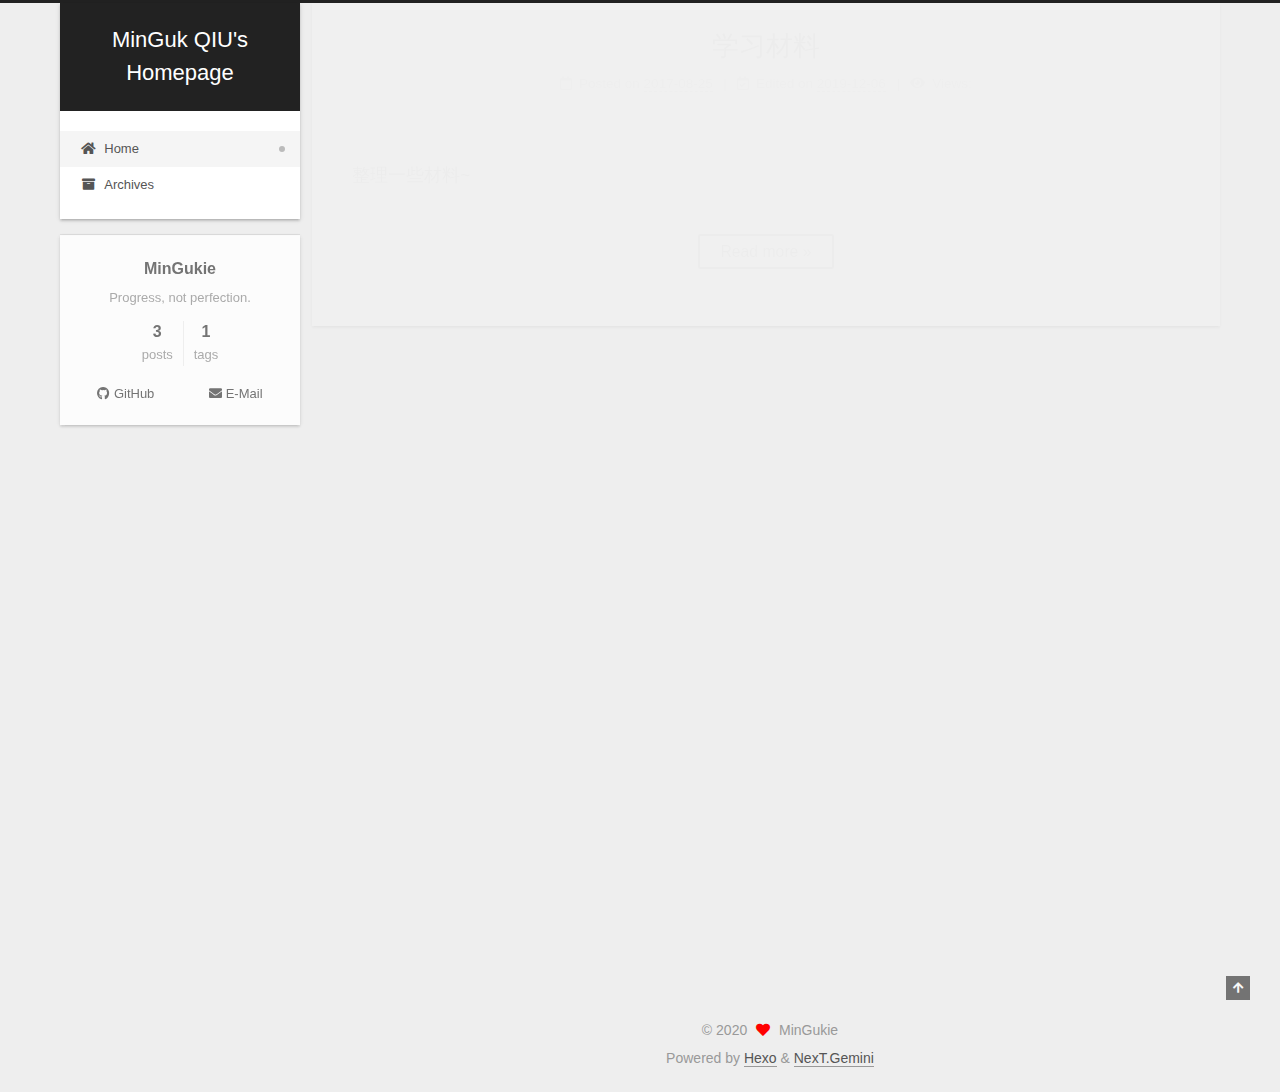
==== index.html @ 679748cb "Site updated: 2020-06-20 20:56:06" ====
<!DOCTYPE html>
<html lang="en">
<head>
  <meta charset="UTF-8">
<meta name="viewport" content="width=device-width, initial-scale=1, maximum-scale=2">
<meta name="theme-color" content="#222">
<meta name="generator" content="Hexo 3.9.0">
  <link rel="apple-touch-icon" sizes="180x180" href="/images/apple-touch-icon-next.png">
  <link rel="icon" type="image/png" sizes="32x32" href="/images/favicon-32x32-next.png">
  <link rel="icon" type="image/png" sizes="16x16" href="/images/favicon-16x16-next.png">
  <link rel="mask-icon" href="/images/logo.svg" color="#222">

<link rel="stylesheet" href="/css/main.css">


<link rel="stylesheet" href="/lib/font-awesome/css/all.min.css">

<script id="hexo-configurations">
    var NexT = window.NexT || {};
    var CONFIG = {"hostname":"yoursite.com","root":"/","scheme":"Gemini","version":"7.8.0","exturl":false,"sidebar":{"position":"left","display":"post","padding":18,"offset":12,"onmobile":false},"copycode":{"enable":false,"show_result":false,"style":null},"back2top":{"enable":true,"sidebar":false,"scrollpercent":false},"bookmark":{"enable":false,"color":"#222","save":"auto"},"fancybox":false,"mediumzoom":false,"lazyload":false,"pangu":false,"comments":{"style":"tabs","active":null,"storage":true,"lazyload":false,"nav":null},"algolia":{"hits":{"per_page":10},"labels":{"input_placeholder":"Search for Posts","hits_empty":"We didn't find any results for the search: ${query}","hits_stats":"${hits} results found in ${time} ms"}},"localsearch":{"enable":false,"trigger":"auto","top_n_per_article":1,"unescape":false,"preload":false},"motion":{"enable":true,"async":false,"transition":{"post_block":"fadeIn","post_header":"slideDownIn","post_body":"slideDownIn","coll_header":"slideLeftIn","sidebar":"slideUpIn"}}};
  </script>

  <meta name="description" content="Progress, not perfection.">
<meta property="og:type" content="website">
<meta property="og:title" content="MinGuk QIU&#39;s Homepage">
<meta property="og:url" content="http://yoursite.com/index.html">
<meta property="og:site_name" content="MinGuk QIU&#39;s Homepage">
<meta property="og:description" content="Progress, not perfection.">
<meta property="og:locale" content="en">
<meta name="twitter:card" content="summary">
<meta name="twitter:title" content="MinGuk QIU&#39;s Homepage">
<meta name="twitter:description" content="Progress, not perfection.">

<link rel="canonical" href="http://yoursite.com/">


<script id="page-configurations">
  // https://hexo.io/docs/variables.html
  CONFIG.page = {
    sidebar: "",
    isHome : true,
    isPost : false,
    lang   : 'en'
  };
</script>

  <title>MinGuk QIU's Homepage</title>
  






  <noscript>
  <style>
  .use-motion .brand,
  .use-motion .menu-item,
  .sidebar-inner,
  .use-motion .post-block,
  .use-motion .pagination,
  .use-motion .comments,
  .use-motion .post-header,
  .use-motion .post-body,
  .use-motion .collection-header { opacity: initial; }

  .use-motion .site-title,
  .use-motion .site-subtitle {
    opacity: initial;
    top: initial;
  }

  .use-motion .logo-line-before i { left: initial; }
  .use-motion .logo-line-after i { right: initial; }
  </style>
</noscript>

</head>

<body itemscope itemtype="http://schema.org/WebPage">
  <div class="container use-motion">
    <div class="headband"></div>

    <header class="header" itemscope itemtype="http://schema.org/WPHeader">
      <div class="header-inner"><div class="site-brand-container">
  <div class="site-nav-toggle">
    <div class="toggle" aria-label="Toggle navigation bar">
      <span class="toggle-line toggle-line-first"></span>
      <span class="toggle-line toggle-line-middle"></span>
      <span class="toggle-line toggle-line-last"></span>
    </div>
  </div>

  <div class="site-meta">

    <a href="/" class="brand" rel="start">
      <span class="logo-line-before"><i></i></span>
      <h1 class="site-title">MinGuk QIU's Homepage</h1>
      <span class="logo-line-after"><i></i></span>
    </a>
  </div>

  <div class="site-nav-right">
    <div class="toggle popup-trigger">
    </div>
  </div>
</div>




<nav class="site-nav">
  <ul id="menu" class="main-menu menu">
        <li class="menu-item menu-item-home">

    <a href="/" rel="section"><i class="fa fa-home fa-fw"></i>Home</a>

  </li>
        <li class="menu-item menu-item-archives">

    <a href="/archives/" rel="section"><i class="fa fa-archive fa-fw"></i>Archives</a>

  </li>
  </ul>
</nav>




</div>
    </header>

    
  <div class="back-to-top">
    <i class="fa fa-arrow-up"></i>
    <span>0%</span>
  </div>


    <main class="main">
      <div class="main-inner">
        <div class="content-wrap">
          

          <div class="content index posts-expand">
            
      
  
  
  <article itemscope itemtype="http://schema.org/Article" class="post-block" lang="en">
    <link itemprop="mainEntityOfPage" href="http://yoursite.com/2017/08/25/MaterialForLearning/">

    <span hidden itemprop="author" itemscope itemtype="http://schema.org/Person">
      <meta itemprop="image" content="/images/avatar.gif">
      <meta itemprop="name" content="MinGukie">
      <meta itemprop="description" content="Progress, not perfection.">
    </span>

    <span hidden itemprop="publisher" itemscope itemtype="http://schema.org/Organization">
      <meta itemprop="name" content="MinGuk QIU's Homepage">
    </span>
      <header class="post-header">
        <h2 class="post-title" itemprop="name headline">
          
            <a href="/2017/08/25/MaterialForLearning/" class="post-title-link" itemprop="url">学习材料</a>
        </h2>

        <div class="post-meta">
            <span class="post-meta-item">
              <span class="post-meta-item-icon">
                <i class="far fa-calendar"></i>
              </span>
              <span class="post-meta-item-text">Posted on</span>

              <time title="Created: 2017-08-25 23:46:30" itemprop="dateCreated datePublished" datetime="2017-08-25T23:46:30+08:00">2017-08-25</time>
            </span>
              <span class="post-meta-item">
                <span class="post-meta-item-icon">
                  <i class="far fa-calendar-check"></i>
                </span>
                <span class="post-meta-item-text">Edited on</span>
                <time title="Modified: 2019-12-06 14:16:45" itemprop="dateModified" datetime="2019-12-06T14:16:45+08:00">2019-12-06</time>
              </span>

          
            <span id="/2017/08/25/MaterialForLearning/" class="post-meta-item leancloud_visitors" data-flag-title="学习材料" title="Views">
              <span class="post-meta-item-icon">
                <i class="fa fa-eye"></i>
              </span>
              <span class="post-meta-item-text">Views: </span>
              <span class="leancloud-visitors-count"></span>
            </span>

        </div>
      </header>

    
    
    
    <div class="post-body" itemprop="articleBody">

      
          <p>整理一些材料~</p>
          <!--noindex-->
            <div class="post-button">
              <a class="btn" href="/2017/08/25/MaterialForLearning/#more" rel="contents">
                Read more &raquo;
              </a>
            </div>
          <!--/noindex-->
        
      
    </div>

    
    
    
      <footer class="post-footer">
        <div class="post-eof"></div>
      </footer>
  </article>
  
  
  

      
  
  
  <article itemscope itemtype="http://schema.org/Article" class="post-block" lang="en">
    <link itemprop="mainEntityOfPage" href="http://yoursite.com/2017/08/25/hexo常用命令/">

    <span hidden itemprop="author" itemscope itemtype="http://schema.org/Person">
      <meta itemprop="image" content="/images/avatar.gif">
      <meta itemprop="name" content="MinGukie">
      <meta itemprop="description" content="Progress, not perfection.">
    </span>

    <span hidden itemprop="publisher" itemscope itemtype="http://schema.org/Organization">
      <meta itemprop="name" content="MinGuk QIU's Homepage">
    </span>
      <header class="post-header">
        <h2 class="post-title" itemprop="name headline">
          
            <a href="/2017/08/25/hexo常用命令/" class="post-title-link" itemprop="url">hexo常用命令</a>
        </h2>

        <div class="post-meta">
            <span class="post-meta-item">
              <span class="post-meta-item-icon">
                <i class="far fa-calendar"></i>
              </span>
              <span class="post-meta-item-text">Posted on</span>
              

              <time title="Created: 2017-08-25 02:04:41 / Modified: 02:09:17" itemprop="dateCreated datePublished" datetime="2017-08-25T02:04:41+08:00">2017-08-25</time>
            </span>

          
            <span id="/2017/08/25/hexo常用命令/" class="post-meta-item leancloud_visitors" data-flag-title="hexo常用命令" title="Views">
              <span class="post-meta-item-icon">
                <i class="fa fa-eye"></i>
              </span>
              <span class="post-meta-item-text">Views: </span>
              <span class="leancloud-visitors-count"></span>
            </span>

        </div>
      </header>

    
    
    
    <div class="post-body" itemprop="articleBody">

      
          <p>介绍一些常用的hexo命令。</p>
          <!--noindex-->
            <div class="post-button">
              <a class="btn" href="/2017/08/25/hexo常用命令/#more" rel="contents">
                Read more &raquo;
              </a>
            </div>
          <!--/noindex-->
        
      
    </div>

    
    
    
      <footer class="post-footer">
        <div class="post-eof"></div>
      </footer>
  </article>
  
  
  

      
  
  
  <article itemscope itemtype="http://schema.org/Article" class="post-block" lang="en">
    <link itemprop="mainEntityOfPage" href="http://yoursite.com/2017/04/01/pdfcrop/">

    <span hidden itemprop="author" itemscope itemtype="http://schema.org/Person">
      <meta itemprop="image" content="/images/avatar.gif">
      <meta itemprop="name" content="MinGukie">
      <meta itemprop="description" content="Progress, not perfection.">
    </span>

    <span hidden itemprop="publisher" itemscope itemtype="http://schema.org/Organization">
      <meta itemprop="name" content="MinGuk QIU's Homepage">
    </span>
      <header class="post-header">
        <h2 class="post-title" itemprop="name headline">
          
            <a href="/2017/04/01/pdfcrop/" class="post-title-link" itemprop="url">利用latex给pdf文件裁剪白边</a>
        </h2>

        <div class="post-meta">
            <span class="post-meta-item">
              <span class="post-meta-item-icon">
                <i class="far fa-calendar"></i>
              </span>
              <span class="post-meta-item-text">Posted on</span>
              

              <time title="Created: 2017-04-01 23:29:15 / Modified: 23:35:35" itemprop="dateCreated datePublished" datetime="2017-04-01T23:29:15+08:00">2017-04-01</time>
            </span>

          
            <span id="/2017/04/01/pdfcrop/" class="post-meta-item leancloud_visitors" data-flag-title="利用latex给pdf文件裁剪白边" title="Views">
              <span class="post-meta-item-icon">
                <i class="fa fa-eye"></i>
              </span>
              <span class="post-meta-item-text">Views: </span>
              <span class="leancloud-visitors-count"></span>
            </span>

        </div>
      </header>

    
    
    
    <div class="post-body" itemprop="articleBody">

      
          <p>（假设你事先安装过tex）</p>
          <!--noindex-->
            <div class="post-button">
              <a class="btn" href="/2017/04/01/pdfcrop/#more" rel="contents">
                Read more &raquo;
              </a>
            </div>
          <!--/noindex-->
        
      
    </div>

    
    
    
      <footer class="post-footer">
        <div class="post-eof"></div>
      </footer>
  </article>
  
  
  


  



          </div>
          

<script>
  window.addEventListener('tabs:register', () => {
    let { activeClass } = CONFIG.comments;
    if (CONFIG.comments.storage) {
      activeClass = localStorage.getItem('comments_active') || activeClass;
    }
    if (activeClass) {
      let activeTab = document.querySelector(`a[href="#comment-${activeClass}"]`);
      if (activeTab) {
        activeTab.click();
      }
    }
  });
  if (CONFIG.comments.storage) {
    window.addEventListener('tabs:click', event => {
      if (!event.target.matches('.tabs-comment .tab-content .tab-pane')) return;
      let commentClass = event.target.classList[1];
      localStorage.setItem('comments_active', commentClass);
    });
  }
</script>

        </div>
          
  
  <div class="toggle sidebar-toggle">
    <span class="toggle-line toggle-line-first"></span>
    <span class="toggle-line toggle-line-middle"></span>
    <span class="toggle-line toggle-line-last"></span>
  </div>

  <aside class="sidebar">
    <div class="sidebar-inner">

      <ul class="sidebar-nav motion-element">
        <li class="sidebar-nav-toc">
          Table of Contents
        </li>
        <li class="sidebar-nav-overview">
          Overview
        </li>
      </ul>

      <!--noindex-->
      <div class="post-toc-wrap sidebar-panel">
      </div>
      <!--/noindex-->

      <div class="site-overview-wrap sidebar-panel">
        <div class="site-author motion-element" itemprop="author" itemscope itemtype="http://schema.org/Person">
  <p class="site-author-name" itemprop="name">MinGukie</p>
  <div class="site-description" itemprop="description">Progress, not perfection.</div>
</div>
<div class="site-state-wrap motion-element">
  <nav class="site-state">
      <div class="site-state-item site-state-posts">
          <a href="/archives/">
        
          <span class="site-state-item-count">3</span>
          <span class="site-state-item-name">posts</span>
        </a>
      </div>
      <div class="site-state-item site-state-tags">
        <span class="site-state-item-count">1</span>
        <span class="site-state-item-name">tags</span>
      </div>
  </nav>
</div>
  <div class="links-of-author motion-element">
      <span class="links-of-author-item">
        <a href="https://github.com/MingukQiu" title="GitHub → https://github.com/MingukQiu" rel="noopener" target="_blank"><i class="fab fa-github fa-fw"></i>GitHub</a>
      </span>
      <span class="links-of-author-item">
        <a href="mailto:qiumingu@gmail.com" title="E-Mail → mailto:qiumingu@gmail.com" rel="noopener" target="_blank"><i class="fa fa-envelope fa-fw"></i>E-Mail</a>
      </span>
  </div>



      </div>

    </div>
  </aside>
  <div id="sidebar-dimmer"></div>


      </div>
    </main>

    <footer class="footer">
      <div class="footer-inner">
        

        

<div class="copyright">
  
  &copy; 
  <span itemprop="copyrightYear">2020</span>
  <span class="with-love">
    <i class="fa fa-heart"></i>
  </span>
  <span class="author" itemprop="copyrightHolder">MinGukie</span>
</div>
  <div class="powered-by">Powered by <a href="https://hexo.io" class="theme-link" rel="noopener" target="_blank">Hexo</a> & <a href="https://theme-next.org" class="theme-link" rel="noopener" target="_blank">NexT.Gemini</a>
  </div>

        








      </div>
    </footer>
  </div>

  
  <script src="/lib/anime.min.js"></script>
  <script src="/lib/velocity/velocity.min.js"></script>
  <script src="/lib/velocity/velocity.ui.min.js"></script>
<script src="/js/utils.js"></script><script src="/js/motion.js"></script>
<script src="/js/schemes/pisces.js"></script>
<script src="/js/next-boot.js"></script>



  















  

  

</body>
</html>
---- css/main.css ----
:root {
  --body-bg-color: #eee;
  --content-bg-color: #fff;
  --card-bg-color: #f5f5f5;
  --text-color: #555;
  --blockquote-color: #666;
  --link-color: #555;
  --link-hover-color: #222;
  --brand-color: #fff;
  --brand-hover-color: #fff;
  --table-row-odd-bg-color: #f9f9f9;
  --table-row-hover-bg-color: #f5f5f5;
  --menu-item-bg-color: #f5f5f5;
  --btn-default-bg: #fff;
  --btn-default-color: #555;
  --btn-default-border-color: #555;
  --btn-default-hover-bg: #222;
  --btn-default-hover-color: #fff;
  --btn-default-hover-border-color: #222;
}
@media (prefers-color-scheme: dark) {
  :root {
    --body-bg-color: #282828;
    --content-bg-color: #333;
    --card-bg-color: #555;
    --text-color: #ccc;
    --blockquote-color: #bbb;
    --link-color: #ccc;
    --link-hover-color: #eee;
    --brand-color: #ddd;
    --brand-hover-color: #ddd;
    --table-row-odd-bg-color: #282828;
    --table-row-hover-bg-color: #363636;
    --menu-item-bg-color: #555;
    --btn-default-bg: #222;
    --btn-default-color: #ccc;
    --btn-default-border-color: #555;
    --btn-default-hover-bg: #666;
    --btn-default-hover-color: #ccc;
    --btn-default-hover-border-color: #666;
  }
  img {
    opacity: 0.75;
  }
  img:hover {
    opacity: 0.9;
  }
}
html {
  line-height: 1.15; /* 1 */
  -webkit-text-size-adjust: 100%; /* 2 */
}
body {
  margin: 0;
}
main {
  display: block;
}
h1 {
  font-size: 2em;
  margin: 0.67em 0;
}
hr {
  box-sizing: content-box; /* 1 */
  height: 0; /* 1 */
  overflow: visible; /* 2 */
}
pre {
  font-family: monospace, monospace; /* 1 */
  font-size: 1em; /* 2 */
}
a {
  background: transparent;
}
abbr[title] {
  border-bottom: none; /* 1 */
  text-decoration: underline; /* 2 */
  text-decoration: underline dotted; /* 2 */
}
b,
strong {
  font-weight: bolder;
}
code,
kbd,
samp {
  font-family: monospace, monospace; /* 1 */
  font-size: 1em; /* 2 */
}
small {
  font-size: 80%;
}
sub,
sup {
  font-size: 75%;
  line-height: 0;
  position: relative;
  vertical-align: baseline;
}
sub {
  bottom: -0.25em;
}
sup {
  top: -0.5em;
}
img {
  border-style: none;
}
button,
input,
optgroup,
select,
textarea {
  font-family: inherit; /* 1 */
  font-size: 100%; /* 1 */
  line-height: 1.15; /* 1 */
  margin: 0; /* 2 */
}
button,
input {
/* 1 */
  overflow: visible;
}
button,
select {
/* 1 */
  text-transform: none;
}
button,
[type='button'],
[type='reset'],
[type='submit'] {
  -webkit-appearance: button;
}
button::-moz-focus-inner,
[type='button']::-moz-focus-inner,
[type='reset']::-moz-focus-inner,
[type='submit']::-moz-focus-inner {
  border-style: none;
  padding: 0;
}
button:-moz-focusring,
[type='button']:-moz-focusring,
[type='reset']:-moz-focusring,
[type='submit']:-moz-focusring {
  outline: 1px dotted ButtonText;
}
fieldset {
  padding: 0.35em 0.75em 0.625em;
}
legend {
  box-sizing: border-box; /* 1 */
  color: inherit; /* 2 */
  display: table; /* 1 */
  max-width: 100%; /* 1 */
  padding: 0; /* 3 */
  white-space: normal; /* 1 */
}
progress {
  vertical-align: baseline;
}
textarea {
  overflow: auto;
}
[type='checkbox'],
[type='radio'] {
  box-sizing: border-box; /* 1 */
  padding: 0; /* 2 */
}
[type='number']::-webkit-inner-spin-button,
[type='number']::-webkit-outer-spin-button {
  height: auto;
}
[type='search'] {
  outline-offset: -2px; /* 2 */
  -webkit-appearance: textfield; /* 1 */
}
[type='search']::-webkit-search-decoration {
  -webkit-appearance: none;
}
::-webkit-file-upload-button {
  font: inherit; /* 2 */
  -webkit-appearance: button; /* 1 */
}
details {
  display: block;
}
summary {
  display: list-item;
}
template {
  display: none;
}
[hidden] {
  display: none;
}
::selection {
  background: #262a30;
  color: #eee;
}
html,
body {
  height: 100%;
}
body {
  background: var(--body-bg-color);
  color: var(--text-color);
  font-family: 'Lato', "PingFang SC", "Microsoft YaHei", sans-serif;
  font-size: 1em;
  line-height: 2;
}
@media (max-width: 991px) {
  body {
    padding-left: 0 !important;
    padding-right: 0 !important;
  }
}
h1,
h2,
h3,
h4,
h5,
h6 {
  font-family: 'Lato', "PingFang SC", "Microsoft YaHei", sans-serif;
  font-weight: bold;
  line-height: 1.5;
  margin: 20px 0 15px;
}
h1 {
  font-size: 1.5em;
}
h2 {
  font-size: 1.375em;
}
h3 {
  font-size: 1.25em;
}
h4 {
  font-size: 1.125em;
}
h5 {
  font-size: 1em;
}
h6 {
  font-size: 0.875em;
}
p {
  margin: 0 0 20px 0;
}
a,
span.exturl {
  border-bottom: 1px solid #999;
  color: var(--link-color);
  outline: 0;
  text-decoration: none;
  overflow-wrap: break-word;
  word-wrap: break-word;
  cursor: pointer;
}
a:hover,
span.exturl:hover {
  border-bottom-color: var(--link-hover-color);
  color: var(--link-hover-color);
}
iframe,
img,
video {
  display: block;
  margin-left: auto;
  margin-right: auto;
  max-width: 100%;
}
hr {
  background-image: repeating-linear-gradient(-45deg, #ddd, #ddd 4px, transparent 4px, transparent 8px);
  border: 0;
  height: 3px;
  margin: 40px 0;
}
blockquote {
  border-left: 4px solid #ddd;
  color: var(--blockquote-color);
  margin: 0;
  padding: 0 15px;
}
blockquote cite::before {
  content: '-';
  padding: 0 5px;
}
dt {
  font-weight: bold;
}
dd {
  margin: 0;
  padding: 0;
}
kbd {
  background-color: #f5f5f5;
  background-image: linear-gradient(#eee, #fff, #eee);
  border: 1px solid #ccc;
  border-radius: 0.2em;
  box-shadow: 0.1em 0.1em 0.2em rgba(0,0,0,0.1);
  color: #555;
  font-family: inherit;
  padding: 0.1em 0.3em;
  white-space: nowrap;
}
.table-container {
  overflow: auto;
}
table {
  border-collapse: collapse;
  border-spacing: 0;
  font-size: 0.875em;
  margin: 0 0 20px 0;
  width: 100%;
}
tbody tr:nth-of-type(odd) {
  background: var(--table-row-odd-bg-color);
}
tbody tr:hover {
  background: var(--table-row-hover-bg-color);
}
caption,
th,
td {
  font-weight: normal;
  padding: 8px;
  vertical-align: middle;
}
th,
td {
  border: 1px solid #ddd;
  border-bottom: 3px solid #ddd;
}
th {
  font-weight: 700;
  padding-bottom: 10px;
}
td {
  border-bottom-width: 1px;
}
.btn {
  background: var(--btn-default-bg);
  border: 2px solid var(--btn-default-border-color);
  border-radius: 2px;
  color: var(--btn-default-color);
  display: inline-block;
  font-size: 0.875em;
  line-height: 2;
  padding: 0 20px;
  text-decoration: none;
  transition-property: background-color;
  transition-delay: 0s;
  transition-duration: 0.2s;
  transition-timing-function: ease-in-out;
}
.btn:hover {
  background: var(--btn-default-hover-bg);
  border-color: var(--btn-default-hover-border-color);
  color: var(--btn-default-hover-color);
}
.btn + .btn {
  margin: 0 0 8px 8px;
}
.btn .fa-fw {
  text-align: left;
  width: 1.285714285714286em;
}
.toggle {
  line-height: 0;
}
.toggle .toggle-line {
  background: #fff;
  display: inline-block;
  height: 2px;
  left: 0;
  position: relative;
  top: 0;
  transition: all 0.4s;
  vertical-align: top;
  width: 100%;
}
.toggle .toggle-line:not(:first-child) {
  margin-top: 3px;
}
.toggle.toggle-arrow .toggle-line-first {
  left: 50%;
  top: 2px;
  transform: rotate(45deg);
  width: 50%;
}
.toggle.toggle-arrow .toggle-line-middle {
  left: 2px;
  width: 90%;
}
.toggle.toggle-arrow .toggle-line-last {
  left: 50%;
  top: -2px;
  transform: rotate(-45deg);
  width: 50%;
}
.toggle.toggle-close .toggle-line-first {
  transform: rotate(-45deg);
  top: 5px;
}
.toggle.toggle-close .toggle-line-middle {
  opacity: 0;
}
.toggle.toggle-close .toggle-line-last {
  transform: rotate(45deg);
  top: -5px;
}
.highlight,
pre {
  background: #f7f7f7;
  color: #4d4d4c;
  line-height: 1.6;
  margin: 0 auto 20px;
}
pre,
code {
  font-family: consolas, Menlo, monospace, "PingFang SC", "Microsoft YaHei";
}
code {
  background: #eee;
  border-radius: 3px;
  color: #555;
  padding: 2px 4px;
  overflow-wrap: break-word;
  word-wrap: break-word;
}
.highlight *::selection {
  background: #d6d6d6;
}
.highlight pre {
  border: 0;
  margin: 0;
  padding: 10px 0;
}
.highlight table {
  border: 0;
  margin: 0;
  width: auto;
}
.highlight td {
  border: 0;
  padding: 0;
}
.highlight figcaption {
  background: #eff2f3;
  color: #4d4d4c;
  display: flex;
  font-size: 0.875em;
  justify-content: space-between;
  line-height: 1.2;
  padding: 0.5em;
}
.highlight figcaption a {
  color: #4d4d4c;
}
.highlight figcaption a:hover {
  border-bottom-color: #4d4d4c;
}
.highlight .gutter {
  -moz-user-select: none;
  -ms-user-select: none;
  -webkit-user-select: none;
  user-select: none;
}
.highlight .gutter pre {
  background: #eff2f3;
  color: #869194;
  padding-left: 10px;
  padding-right: 10px;
  text-align: right;
}
.highlight .code pre {
  background: #f7f7f7;
  padding-left: 10px;
  width: 100%;
}
.gist table {
  width: auto;
}
.gist table td {
  border: 0;
}
pre {
  overflow: auto;
  padding: 10px;
}
pre code {
  background: none;
  color: #4d4d4c;
  font-size: 0.875em;
  padding: 0;
  text-shadow: none;
}
pre .deletion {
  background: #fdd;
}
pre .addition {
  background: #dfd;
}
pre .meta {
  color: #eab700;
  -moz-user-select: none;
  -ms-user-select: none;
  -webkit-user-select: none;
  user-select: none;
}
pre .comment {
  color: #8e908c;
}
pre .variable,
pre .attribute,
pre .tag,
pre .name,
pre .regexp,
pre .ruby .constant,
pre .xml .tag .title,
pre .xml .pi,
pre .xml .doctype,
pre .html .doctype,
pre .css .id,
pre .css .class,
pre .css .pseudo {
  color: #c82829;
}
pre .number,
pre .preprocessor,
pre .built_in,
pre .builtin-name,
pre .literal,
pre .params,
pre .constant,
pre .command {
  color: #f5871f;
}
pre .ruby .class .title,
pre .css .rules .attribute,
pre .string,
pre .symbol,
pre .value,
pre .inheritance,
pre .header,
pre .ruby .symbol,
pre .xml .cdata,
pre .special,
pre .formula {
  color: #718c00;
}
pre .title,
pre .css .hexcolor {
  color: #3e999f;
}
pre .function,
pre .python .decorator,
pre .python .title,
pre .ruby .function .title,
pre .ruby .title .keyword,
pre .perl .sub,
pre .javascript .title,
pre .coffeescript .title {
  color: #4271ae;
}
pre .keyword,
pre .javascript .function {
  color: #8959a8;
}
.blockquote-center {
  border-left: none;
  margin: 40px 0;
  padding: 0;
  position: relative;
  text-align: center;
}
.blockquote-center .fa {
  display: block;
  opacity: 0.6;
  position: absolute;
  width: 100%;
}
.blockquote-center .fa-quote-left {
  border-top: 1px solid #ccc;
  text-align: left;
  top: -20px;
}
.blockquote-center .fa-quote-right {
  border-bottom: 1px solid #ccc;
  text-align: right;
  bottom: -20px;
}
.blockquote-center p,
.blockquote-center div {
  text-align: center;
}
.post-body .group-picture img {
  margin: 0 auto;
  padding: 0 3px;
}
.group-picture-row {
  margin-bottom: 6px;
  overflow: hidden;
}
.group-picture-column {
  float: left;
  margin-bottom: 10px;
}
.post-body .label {
  color: #555;
  display: inline;
  padding: 0 2px;
}
.post-body .label.default {
  background: #f0f0f0;
}
.post-body .label.primary {
  background: #efe6f7;
}
.post-body .label.info {
  background: #e5f2f8;
}
.post-body .label.success {
  background: #e7f4e9;
}
.post-body .label.warning {
  background: #fcf6e1;
}
.post-body .label.danger {
  background: #fae8eb;
}
.post-body .tabs {
  margin-bottom: 20px;
}
.post-body .tabs,
.tabs-comment {
  display: block;
  padding-top: 10px;
  position: relative;
}
.post-body .tabs ul.nav-tabs,
.tabs-comment ul.nav-tabs {
  display: flex;
  flex-wrap: wrap;
  margin: 0;
  margin-bottom: -1px;
  padding: 0;
}
@media (max-width: 413px) {
  .post-body .tabs ul.nav-tabs,
  .tabs-comment ul.nav-tabs {
    display: block;
    margin-bottom: 5px;
  }
}
.post-body .tabs ul.nav-tabs li.tab,
.tabs-comment ul.nav-tabs li.tab {
  border-bottom: 1px solid #ddd;
  border-left: 1px solid transparent;
  border-right: 1px solid transparent;
  border-top: 3px solid transparent;
  flex-grow: 1;
  list-style-type: none;
  border-radius: 0 0 0 0;
}
@media (max-width: 413px) {
  .post-body .tabs ul.nav-tabs li.tab,
  .tabs-comment ul.nav-tabs li.tab {
    border-bottom: 1px solid transparent;
    border-left: 3px solid transparent;
    border-right: 1px solid transparent;
    border-top: 1px solid transparent;
  }
}
@media (max-width: 413px) {
  .post-body .tabs ul.nav-tabs li.tab,
  .tabs-comment ul.nav-tabs li.tab {
    border-radius: 0;
  }
}
.post-body .tabs ul.nav-tabs li.tab a,
.tabs-comment ul.nav-tabs li.tab a {
  border-bottom: initial;
  display: block;
  line-height: 1.8;
  outline: 0;
  padding: 0.25em 0.75em;
  text-align: center;
  transition-delay: 0s;
  transition-duration: 0.2s;
  transition-timing-function: ease-out;
}
.post-body .tabs ul.nav-tabs li.tab a i,
.tabs-comment ul.nav-tabs li.tab a i {
  width: 1.285714285714286em;
}
.post-body .tabs ul.nav-tabs li.tab.active,
.tabs-comment ul.nav-tabs li.tab.active {
  border-bottom: 1px solid transparent;
  border-left: 1px solid #ddd;
  border-right: 1px solid #ddd;
  border-top: 3px solid #fc6423;
}
@media (max-width: 413px) {
  .post-body .tabs ul.nav-tabs li.tab.active,
  .tabs-comment ul.nav-tabs li.tab.active {
    border-bottom: 1px solid #ddd;
    border-left: 3px solid #fc6423;
    border-right: 1px solid #ddd;
    border-top: 1px solid #ddd;
  }
}
.post-body .tabs ul.nav-tabs li.tab.active a,
.tabs-comment ul.nav-tabs li.tab.active a {
  color: var(--link-color);
  cursor: default;
}
.post-body .tabs .tab-content .tab-pane,
.tabs-comment .tab-content .tab-pane {
  border: 1px solid #ddd;
  border-top: 0;
  padding: 20px 20px 0 20px;
  border-radius: 0;
}
.post-body .tabs .tab-content .tab-pane:not(.active),
.tabs-comment .tab-content .tab-pane:not(.active) {
  display: none;
}
.post-body .tabs .tab-content .tab-pane.active,
.tabs-comment .tab-content .tab-pane.active {
  display: block;
}
.post-body .tabs .tab-content .tab-pane.active:nth-of-type(1),
.tabs-comment .tab-content .tab-pane.active:nth-of-type(1) {
  border-radius: 0 0 0 0;
}
@media (max-width: 413px) {
  .post-body .tabs .tab-content .tab-pane.active:nth-of-type(1),
  .tabs-comment .tab-content .tab-pane.active:nth-of-type(1) {
    border-radius: 0;
  }
}
.post-body .note {
  border-radius: 3px;
  margin-bottom: 20px;
  padding: 1em;
  position: relative;
  border: 1px solid #eee;
  border-left-width: 5px;
}
.post-body .note h2,
.post-body .note h3,
.post-body .note h4,
.post-body .note h5,
.post-body .note h6 {
  margin-top: 0;
  border-bottom: initial;
  margin-bottom: 0;
  padding-top: 0;
}
.post-body .note p:first-child,
.post-body .note ul:first-child,
.post-body .note ol:first-child,
.post-body .note table:first-child,
.post-body .note pre:first-child,
.post-body .note blockquote:first-child,
.post-body .note img:first-child {
  margin-top: 0;
}
.post-body .note p:last-child,
.post-body .note ul:last-child,
.post-body .note ol:last-child,
.post-body .note table:last-child,
.post-body .note pre:last-child,
.post-body .note blockquote:last-child,
.post-body .note img:last-child {
  margin-bottom: 0;
}
.post-body .note.default {
  border-left-color: #777;
}
.post-body .note.default h2,
.post-body .note.default h3,
.post-body .note.default h4,
.post-body .note.default h5,
.post-body .note.default h6 {
  color: #777;
}
.post-body .note.primary {
  border-left-color: #6f42c1;
}
.post-body .note.primary h2,
.post-body .note.primary h3,
.post-body .note.primary h4,
.post-body .note.primary h5,
.post-body .note.primary h6 {
  color: #6f42c1;
}
.post-body .note.info {
  border-left-color: #428bca;
}
.post-body .note.info h2,
.post-body .note.info h3,
.post-body .note.info h4,
.post-body .note.info h5,
.post-body .note.info h6 {
  color: #428bca;
}
.post-body .note.success {
  border-left-color: #5cb85c;
}
.post-body .note.success h2,
.post-body .note.success h3,
.post-body .note.success h4,
.post-body .note.success h5,
.post-body .note.success h6 {
  color: #5cb85c;
}
.post-body .note.warning {
  border-left-color: #f0ad4e;
}
.post-body .note.warning h2,
.post-body .note.warning h3,
.post-body .note.warning h4,
.post-body .note.warning h5,
.post-body .note.warning h6 {
  color: #f0ad4e;
}
.post-body .note.danger {
  border-left-color: #d9534f;
}
.post-body .note.danger h2,
.post-body .note.danger h3,
.post-body .note.danger h4,
.post-body .note.danger h5,
.post-body .note.danger h6 {
  color: #d9534f;
}
.pagination .prev,
.pagination .next,
.pagination .page-number,
.pagination .space {
  display: inline-block;
  margin: 0 10px;
  padding: 0 11px;
  position: relative;
  top: -1px;
}
@media (max-width: 767px) {
  .pagination .prev,
  .pagination .next,
  .pagination .page-number,
  .pagination .space {
    margin: 0 5px;
  }
}
.pagination {
  border-top: 1px solid #eee;
  margin: 120px 0 0;
  text-align: center;
}
.pagination .prev,
.pagination .next,
.pagination .page-number {
  border-bottom: 0;
  border-top: 1px solid #eee;
  transition-property: border-color;
  transition-delay: 0s;
  transition-duration: 0.2s;
  transition-timing-function: ease-in-out;
}
.pagination .prev:hover,
.pagination .next:hover,
.pagination .page-number:hover {
  border-top-color: #222;
}
.pagination .space {
  margin: 0;
  padding: 0;
}
.pagination .prev {
  margin-left: 0;
}
.pagination .next {
  margin-right: 0;
}
.pagination .page-number.current {
  background: #ccc;
  border-top-color: #ccc;
  color: #fff;
}
@media (max-width: 767px) {
  .pagination {
    border-top: none;
  }
  .pagination .prev,
  .pagination .next,
  .pagination .page-number {
    border-bottom: 1px solid #eee;
    border-top: 0;
    margin-bottom: 10px;
    padding: 0 10px;
  }
  .pagination .prev:hover,
  .pagination .next:hover,
  .pagination .page-number:hover {
    border-bottom-color: #222;
  }
}
.comments {
  margin-top: 60px;
  overflow: hidden;
}
.comment-button-group {
  display: flex;
  flex-wrap: wrap-reverse;
  justify-content: center;
  margin: 1em 0;
}
.comment-button-group .comment-button {
  margin: 0.1em 0.2em;
}
.comment-button-group .comment-button.active {
  background: var(--btn-default-hover-bg);
  border-color: var(--btn-default-hover-border-color);
  color: var(--btn-default-hover-color);
}
.comment-position {
  display: none;
}
.comment-position.active {
  display: block;
}
.tabs-comment {
  background: var(--content-bg-color);
  margin-top: 4em;
  padding-top: 0;
}
.tabs-comment .comments {
  border: 0;
  box-shadow: none;
  margin-top: 0;
  padding-top: 0;
}
.container {
  min-height: 100%;
  position: relative;
}
.main-inner {
  margin: 0 auto;
  width: calc(100% - 20px);
}
@media (min-width: 1200px) {
  .main-inner {
    width: 1160px;
  }
}
@media (min-width: 1600px) {
  .main-inner {
    width: 73%;
  }
}
@media (max-width: 767px) {
  .content-wrap {
    padding: 0 20px;
  }
}
.header {
  background: transparent;
}
.header-inner {
  margin: 0 auto;
  width: calc(100% - 20px);
}
@media (min-width: 1200px) {
  .header-inner {
    width: 1160px;
  }
}
@media (min-width: 1600px) {
  .header-inner {
    width: 73%;
  }
}
.site-brand-container {
  display: flex;
  flex-shrink: 0;
  padding: 0 10px;
}
.headband {
  background: #222;
  height: 3px;
}
.site-meta {
  flex-grow: 1;
  text-align: center;
}
@media (max-width: 767px) {
  .site-meta {
    text-align: center;
  }
}
.brand {
  border-bottom: none;
  color: var(--brand-color);
  display: inline-block;
  line-height: 1.375em;
  padding: 0 40px;
  position: relative;
}
.brand:hover {
  color: var(--brand-hover-color);
}
.site-title {
  font-family: 'Lato', "PingFang SC", "Microsoft YaHei", sans-serif;
  font-size: 1.375em;
  font-weight: normal;
  margin: 0;
}
.site-subtitle {
  color: #ddd;
  font-size: 0.8125em;
  margin: 10px 0;
}
.use-motion .brand {
  opacity: 0;
}
.use-motion .site-title,
.use-motion .site-subtitle,
.use-motion .custom-logo-image {
  opacity: 0;
  position: relative;
  top: -10px;
}
.site-nav-toggle,
.site-nav-right {
  display: none;
}
@media (max-width: 767px) {
  .site-nav-toggle,
  .site-nav-right {
    display: flex;
    flex-direction: column;
    justify-content: center;
  }
}
.site-nav-toggle .toggle,
.site-nav-right .toggle {
  color: var(--text-color);
  padding: 10px;
  width: 22px;
}
.site-nav-toggle .toggle .toggle-line,
.site-nav-right .toggle .toggle-line {
  background: var(--text-color);
  border-radius: 1px;
}
.site-nav {
  display: block;
}
@media (max-width: 767px) {
  .site-nav {
    clear: both;
    display: none;
  }
}
.site-nav.site-nav-on {
  display: block;
}
.menu {
  margin-top: 20px;
  padding-left: 0;
  text-align: center;
}
.menu-item {
  display: inline-block;
  list-style: none;
  margin: 0 10px;
}
@media (max-width: 767px) {
  .menu-item {
    display: block;
    margin-top: 10px;
  }
  .menu-item.menu-item-search {
    display: none;
  }
}
.menu-item a,
.menu-item span.exturl {
  border-bottom: 0;
  display: block;
  font-size: 0.8125em;
  transition-property: border-color;
  transition-delay: 0s;
  transition-duration: 0.2s;
  transition-timing-function: ease-in-out;
}
@media (hover: none) {
  .menu-item a:hover,
  .menu-item span.exturl:hover {
    border-bottom-color: transparent !important;
  }
}
.menu-item .fa,
.menu-item .fab,
.menu-item .far,
.menu-item .fas {
  margin-right: 8px;
}
.menu-item .badge {
  display: inline-block;
  font-weight: bold;
  line-height: 1;
  margin-left: 0.35em;
  margin-top: 0.35em;
  text-align: center;
  white-space: nowrap;
}
@media (max-width: 767px) {
  .menu-item .badge {
    float: right;
    margin-left: 0;
  }
}
.menu-item-active a,
.menu .menu-item a:hover,
.menu .menu-item span.exturl:hover {
  background: var(--menu-item-bg-color);
}
.use-motion .menu-item {
  opacity: 0;
}
.sidebar {
  background: #222;
  bottom: 0;
  box-shadow: inset 0 2px 6px #000;
  position: fixed;
  top: 0;
}
@media (max-width: 991px) {
  .sidebar {
    display: none;
  }
}
.sidebar-inner {
  color: #999;
  padding: 18px 10px;
  text-align: center;
}
.cc-license {
  margin-top: 10px;
  text-align: center;
}
.cc-license .cc-opacity {
  border-bottom: none;
  opacity: 0.7;
}
.cc-license .cc-opacity:hover {
  opacity: 0.9;
}
.cc-license img {
  display: inline-block;
}
.site-author-image {
  border: 1px solid #eee;
  display: block;
  margin: 0 auto;
  max-width: 120px;
  padding: 2px;
}
.site-author-name {
  color: var(--text-color);
  font-weight: 600;
  margin: 0;
  text-align: center;
}
.site-description {
  color: #999;
  font-size: 0.8125em;
  margin-top: 0;
  text-align: center;
}
.links-of-author {
  margin-top: 15px;
}
.links-of-author a,
.links-of-author span.exturl {
  border-bottom-color: #555;
  display: inline-block;
  font-size: 0.8125em;
  margin-bottom: 10px;
  margin-right: 10px;
  vertical-align: middle;
}
.links-of-author a::before,
.links-of-author span.exturl::before {
  background: #a3e767;
  border-radius: 50%;
  content: ' ';
  display: inline-block;
  height: 4px;
  margin-right: 3px;
  vertical-align: middle;
  width: 4px;
}
.sidebar-button {
  margin-top: 15px;
}
.sidebar-button a {
  border: 1px solid #fc6423;
  border-radius: 4px;
  color: #fc6423;
  display: inline-block;
  padding: 0 15px;
}
.sidebar-button a .fa,
.sidebar-button a .fab,
.sidebar-button a .far,
.sidebar-button a .fas {
  margin-right: 5px;
}
.sidebar-button a:hover {
  background: #fc6423;
  border: 1px solid #fc6423;
  color: #fff;
}
.sidebar-button a:hover .fa,
.sidebar-button a:hover .fab,
.sidebar-button a:hover .far,
.sidebar-button a:hover .fas {
  color: #fff;
}
.links-of-blogroll {
  font-size: 0.8125em;
  margin-top: 10px;
}
.links-of-blogroll-title {
  font-size: 0.875em;
  font-weight: 600;
  margin-top: 0;
}
.links-of-blogroll-list {
  list-style: none;
  margin: 0;
  padding: 0;
}
#sidebar-dimmer {
  display: none;
}
@media (max-width: 767px) {
  #sidebar-dimmer {
    background: #000;
    display: block;
    height: 100%;
    left: 100%;
    opacity: 0;
    position: fixed;
    top: 0;
    width: 100%;
    z-index: 1100;
  }
  .sidebar-active + #sidebar-dimmer {
    opacity: 0.7;
    transform: translateX(-100%);
    transition: opacity 0.5s;
  }
}
.sidebar-nav {
  margin: 0;
  padding-bottom: 20px;
  padding-left: 0;
}
.sidebar-nav li {
  border-bottom: 1px solid transparent;
  color: var(--text-color);
  cursor: pointer;
  display: inline-block;
  font-size: 0.875em;
}
.sidebar-nav li.sidebar-nav-overview {
  margin-left: 10px;
}
.sidebar-nav li:hover {
  color: #fc6423;
}
.sidebar-nav .sidebar-nav-active {
  border-bottom-color: #fc6423;
  color: #fc6423;
}
.sidebar-nav .sidebar-nav-active:hover {
  color: #fc6423;
}
.sidebar-panel {
  display: none;
  overflow-x: hidden;
  overflow-y: auto;
}
.sidebar-panel-active {
  display: block;
}
.sidebar-toggle {
  background: #222;
  bottom: 45px;
  cursor: pointer;
  height: 14px;
  left: 30px;
  padding: 5px;
  position: fixed;
  width: 14px;
  z-index: 1300;
}
@media (max-width: 991px) {
  .sidebar-toggle {
    left: 20px;
    opacity: 0.8;
    display: none;
  }
}
.sidebar-toggle:hover .toggle-line {
  background: #fc6423;
}
.post-toc {
  font-size: 0.875em;
}
.post-toc ol {
  list-style: none;
  margin: 0;
  padding: 0 2px 5px 10px;
  text-align: left;
}
.post-toc ol > ol {
  padding-left: 0;
}
.post-toc ol a {
  transition-property: all;
  transition-delay: 0s;
  transition-duration: 0.2s;
  transition-timing-function: ease-in-out;
}
.post-toc .nav-item {
  line-height: 1.8;
  overflow: hidden;
  text-overflow: ellipsis;
  white-space: nowrap;
}
.post-toc .nav .nav-child {
  display: none;
}
.post-toc .nav .active > .nav-child {
  display: block;
}
.post-toc .nav .active-current > .nav-child {
  display: block;
}
.post-toc .nav .active-current > .nav-child > .nav-item {
  display: block;
}
.post-toc .nav .active > a {
  border-bottom-color: #fc6423;
  color: #fc6423;
}
.post-toc .nav .active-current > a {
  color: #fc6423;
}
.post-toc .nav .active-current > a:hover {
  color: #fc6423;
}
.site-state {
  display: flex;
  justify-content: center;
  line-height: 1.4;
  margin-top: 10px;
  overflow: hidden;
  text-align: center;
  white-space: nowrap;
}
.site-state-item {
  padding: 0 15px;
}
.site-state-item:not(:first-child) {
  border-left: 1px solid #eee;
}
.site-state-item a {
  border-bottom: none;
}
.site-state-item-count {
  display: block;
  font-size: 1em;
  font-weight: 600;
  text-align: center;
}
.site-state-item-name {
  color: #999;
  font-size: 0.8125em;
}
.footer {
  color: #999;
  font-size: 0.875em;
  padding: 20px 0;
}
.footer.footer-fixed {
  bottom: 0;
  left: 0;
  position: absolute;
  right: 0;
}
.footer-inner {
  box-sizing: border-box;
  margin: 0 auto;
  text-align: center;
  width: calc(100% - 20px);
}
@media (min-width: 1200px) {
  .footer-inner {
    width: 1160px;
  }
}
@media (min-width: 1600px) {
  .footer-inner {
    width: 73%;
  }
}
.languages {
  display: inline-block;
  font-size: 1.125em;
  position: relative;
}
.languages .lang-select-label span {
  margin: 0 0.5em;
}
.languages .lang-select {
  height: 100%;
  left: 0;
  opacity: 0;
  position: absolute;
  top: 0;
  width: 100%;
}
.with-love {
  color: #ff0000;
  display: inline-block;
  margin: 0 5px;
}
.powered-by,
.theme-info {
  display: inline-block;
}
@-moz-keyframes iconAnimate {
  0%, 100% {
    transform: scale(1);
  }
  10%, 30% {
    transform: scale(0.9);
  }
  20%, 40%, 60%, 80% {
    transform: scale(1.1);
  }
  50%, 70% {
    transform: scale(1.1);
  }
}
@-webkit-keyframes iconAnimate {
  0%, 100% {
    transform: scale(1);
  }
  10%, 30% {
    transform: scale(0.9);
  }
  20%, 40%, 60%, 80% {
    transform: scale(1.1);
  }
  50%, 70% {
    transform: scale(1.1);
  }
}
@-o-keyframes iconAnimate {
  0%, 100% {
    transform: scale(1);
  }
  10%, 30% {
    transform: scale(0.9);
  }
  20%, 40%, 60%, 80% {
    transform: scale(1.1);
  }
  50%, 70% {
    transform: scale(1.1);
  }
}
@keyframes iconAnimate {
  0%, 100% {
    transform: scale(1);
  }
  10%, 30% {
    transform: scale(0.9);
  }
  20%, 40%, 60%, 80% {
    transform: scale(1.1);
  }
  50%, 70% {
    transform: scale(1.1);
  }
}
.back-to-top {
  font-size: 12px;
  text-align: center;
  transition-delay: 0s;
  transition-duration: 0.2s;
  transition-timing-function: ease-in-out;
}
.back-to-top {
  background: #222;
  bottom: -100px;
  box-sizing: border-box;
  color: #fff;
  cursor: pointer;
  left: 30px;
  opacity: 0.6;
  padding: 0 6px;
  position: fixed;
  transition-property: bottom;
  z-index: 1300;
  width: 24px;
}
.back-to-top span {
  display: none;
}
.back-to-top:hover {
  color: #fc6423;
}
.back-to-top.back-to-top-on {
  bottom: 30px;
}
@media (max-width: 991px) {
  .back-to-top {
    left: 20px;
    opacity: 0.8;
  }
}
.post-body {
  font-family: 'Lato', "PingFang SC", "Microsoft YaHei", sans-serif;
  overflow-wrap: break-word;
  word-wrap: break-word;
}
@media (min-width: 1200px) {
  .post-body {
    font-size: 1.125em;
  }
}
.post-body .exturl .fa {
  font-size: 0.875em;
  margin-left: 4px;
}
.post-body .image-caption,
.post-body .figure .caption {
  color: #999;
  font-size: 0.875em;
  font-weight: bold;
  line-height: 1;
  margin: -20px auto 15px;
  text-align: center;
}
.post-sticky-flag {
  display: inline-block;
  transform: rotate(30deg);
}
.post-button {
  margin-top: 40px;
  text-align: center;
}
.use-motion .post-block,
.use-motion .pagination,
.use-motion .comments {
  opacity: 0;
}
.use-motion .post-header {
  opacity: 0;
}
.use-motion .post-body {
  opacity: 0;
}
.use-motion .collection-header {
  opacity: 0;
}
.posts-collapse {
  margin-left: 35px;
  position: relative;
}
@media (max-width: 767px) {
  .posts-collapse {
    margin-left: 0px;
    margin-right: 0px;
  }
}
.posts-collapse .collection-title {
  font-size: 1.125em;
  position: relative;
}
.posts-collapse .collection-title::before {
  background: #999;
  border: 1px solid #fff;
  border-radius: 50%;
  content: ' ';
  height: 10px;
  left: 0;
  margin-left: -6px;
  margin-top: -4px;
  position: absolute;
  top: 50%;
  width: 10px;
}
.posts-collapse .collection-year {
  font-size: 1.5em;
  font-weight: bold;
  margin: 60px 0;
  position: relative;
}
.posts-collapse .collection-year::before {
  background: #bbb;
  border-radius: 50%;
  content: ' ';
  height: 8px;
  left: 0;
  margin-left: -4px;
  margin-top: -4px;
  position: absolute;
  top: 50%;
  width: 8px;
}
.posts-collapse .collection-header {
  display: block;
  margin: 0 0 0 20px;
}
.posts-collapse .collection-header small {
  color: #bbb;
  margin-left: 5px;
}
.posts-collapse .post-header {
  border-bottom: 1px dashed #ccc;
  margin: 30px 0;
  padding-left: 15px;
  position: relative;
  transition-property: border;
  transition-delay: 0s;
  transition-duration: 0.2s;
  transition-timing-function: ease-in-out;
}
.posts-collapse .post-header::before {
  background: #bbb;
  border: 1px solid #fff;
  border-radius: 50%;
  content: ' ';
  height: 6px;
  left: 0;
  margin-left: -4px;
  position: absolute;
  top: 0.75em;
  transition-property: background;
  width: 6px;
  transition-delay: 0s;
  transition-duration: 0.2s;
  transition-timing-function: ease-in-out;
}
.posts-collapse .post-header:hover {
  border-bottom-color: #666;
}
.posts-collapse .post-header:hover::before {
  background: #222;
}
.posts-collapse .post-meta {
  display: inline;
  font-size: 0.75em;
  margin-right: 10px;
}
.posts-collapse .post-title {
  display: inline;
}
.posts-collapse .post-title a,
.posts-collapse .post-title span.exturl {
  border-bottom: none;
  color: var(--link-color);
}
.posts-collapse .post-title .fa-external-link-alt {
  font-size: 0.875em;
  margin-left: 5px;
}
.posts-collapse::before {
  background: #f5f5f5;
  content: ' ';
  height: 100%;
  left: 0;
  margin-left: -2px;
  position: absolute;
  top: 1.25em;
  width: 4px;
}
.post-eof {
  background: #ccc;
  height: 1px;
  margin: 80px auto 60px;
  text-align: center;
  width: 8%;
}
.post-block:last-of-type .post-eof {
  display: none;
}
.content {
  padding-top: 40px;
}
@media (min-width: 992px) {
  .post-body {
    text-align: justify;
  }
}
@media (max-width: 991px) {
  .post-body {
    text-align: justify;
  }
}
.post-body h1,
.post-body h2,
.post-body h3,
.post-body h4,
.post-body h5,
.post-body h6 {
  padding-top: 10px;
}
.post-body h1 .header-anchor,
.post-body h2 .header-anchor,
.post-body h3 .header-anchor,
.post-body h4 .header-anchor,
.post-body h5 .header-anchor,
.post-body h6 .header-anchor {
  border-bottom-style: none;
  color: #ccc;
  float: right;
  margin-left: 10px;
  visibility: hidden;
}
.post-body h1 .header-anchor:hover,
.post-body h2 .header-anchor:hover,
.post-body h3 .header-anchor:hover,
.post-body h4 .header-anchor:hover,
.post-body h5 .header-anchor:hover,
.post-body h6 .header-anchor:hover {
  color: inherit;
}
.post-body h1:hover .header-anchor,
.post-body h2:hover .header-anchor,
.post-body h3:hover .header-anchor,
.post-body h4:hover .header-anchor,
.post-body h5:hover .header-anchor,
.post-body h6:hover .header-anchor {
  visibility: visible;
}
.post-body iframe,
.post-body img,
.post-body video {
  margin-bottom: 20px;
}
.post-body .video-container {
  height: 0;
  margin-bottom: 20px;
  overflow: hidden;
  padding-top: 75%;
  position: relative;
  width: 100%;
}
.post-body .video-container iframe,
.post-body .video-container object,
.post-body .video-container embed {
  height: 100%;
  left: 0;
  margin: 0;
  position: absolute;
  top: 0;
  width: 100%;
}
.post-gallery {
  align-items: center;
  display: grid;
  grid-gap: 10px;
  grid-template-columns: 1fr 1fr 1fr;
  margin-bottom: 20px;
}
@media (max-width: 767px) {
  .post-gallery {
    grid-template-columns: 1fr 1fr;
  }
}
.post-gallery a {
  border: 0;
}
.post-gallery img {
  margin: 0;
}
.posts-expand .post-header {
  font-size: 1.125em;
}
.posts-expand .post-title {
  font-size: 1.5em;
  font-weight: normal;
  margin: initial;
  text-align: center;
  overflow-wrap: break-word;
  word-wrap: break-word;
}
.posts-expand .post-title-link {
  border-bottom: none;
  color: var(--link-color);
  display: inline-block;
  position: relative;
  vertical-align: top;
}
.posts-expand .post-title-link::before {
  background: var(--link-color);
  bottom: 0;
  content: '';
  height: 2px;
  left: 0;
  position: absolute;
  transform: scaleX(0);
  visibility: hidden;
  width: 100%;
  transition-delay: 0s;
  transition-duration: 0.2s;
  transition-timing-function: ease-in-out;
}
.posts-expand .post-title-link:hover::before {
  transform: scaleX(1);
  visibility: visible;
}
.posts-expand .post-title-link .fa-external-link-alt {
  font-size: 0.875em;
  margin-left: 5px;
}
.posts-expand .post-meta {
  color: #999;
  font-family: 'Lato', "PingFang SC", "Microsoft YaHei", sans-serif;
  font-size: 0.75em;
  margin: 3px 0 60px 0;
  text-align: center;
}
.posts-expand .post-meta .post-description {
  font-size: 0.875em;
  margin-top: 2px;
}
.posts-expand .post-meta time {
  border-bottom: 1px dashed #999;
  cursor: pointer;
}
.post-meta .post-meta-item + .post-meta-item::before {
  content: '|';
  margin: 0 0.5em;
}
.post-meta-divider {
  margin: 0 0.5em;
}
.post-meta-item-icon {
  margin-right: 3px;
}
@media (max-width: 991px) {
  .post-meta-item-icon {
    display: inline-block;
  }
}
@media (max-width: 991px) {
  .post-meta-item-text {
    display: none;
  }
}
.post-nav {
  border-top: 1px solid #eee;
  display: flex;
  justify-content: space-between;
  margin-top: 15px;
  padding: 10px 5px 0;
}
.post-nav-item {
  flex: 1;
}
.post-nav-item a {
  border-bottom: none;
  display: block;
  font-size: 0.875em;
  line-height: 1.6;
  position: relative;
}
.post-nav-item a:active {
  top: 2px;
}
.post-nav-item .fa {
  font-size: 0.75em;
}
.post-nav-item:first-child {
  margin-right: 15px;
}
.post-nav-item:first-child .fa {
  margin-right: 5px;
}
.post-nav-item:last-child {
  margin-left: 15px;
  text-align: right;
}
.post-nav-item:last-child .fa {
  margin-left: 5px;
}
.rtl.post-body p,
.rtl.post-body a,
.rtl.post-body h1,
.rtl.post-body h2,
.rtl.post-body h3,
.rtl.post-body h4,
.rtl.post-body h5,
.rtl.post-body h6,
.rtl.post-body li,
.rtl.post-body ul,
.rtl.post-body ol {
  direction: rtl;
  font-family: UKIJ Ekran;
}
.rtl.post-title {
  font-family: UKIJ Ekran;
}
.post-tags {
  margin-top: 40px;
  text-align: center;
}
.post-tags a {
  display: inline-block;
  font-size: 0.8125em;
}
.post-tags a:not(:last-child) {
  margin-right: 10px;
}
.post-widgets {
  border-top: 1px solid #eee;
  margin-top: 15px;
  text-align: center;
}
.wp_rating {
  height: 20px;
  line-height: 20px;
  margin-top: 10px;
  padding-top: 6px;
  text-align: center;
}
.social-like {
  display: flex;
  font-size: 0.875em;
  justify-content: center;
  text-align: center;
}
.reward-container {
  margin: 20px auto;
  padding: 10px 0;
  text-align: center;
  width: 90%;
}
.reward-container button {
  background: transparent;
  border: 1px solid #fc6423;
  border-radius: 0;
  color: #fc6423;
  cursor: pointer;
  line-height: 2;
  outline: 0;
  padding: 0 15px;
  vertical-align: text-top;
}
.reward-container button:hover {
  background: #fc6423;
  border: 1px solid transparent;
  color: #fa9366;
}
#qr {
  padding-top: 20px;
}
#qr a {
  border: 0;
}
#qr img {
  display: inline-block;
  margin: 0.8em 2em 0 2em;
  max-width: 100%;
  width: 180px;
}
#qr p {
  text-align: center;
}
.category-all-page .category-all-title {
  text-align: center;
}
.category-all-page .category-all {
  margin-top: 20px;
}
.category-all-page .category-list {
  list-style: none;
  margin: 0;
  padding: 0;
}
.category-all-page .category-list-item {
  margin: 5px 10px;
}
.category-all-page .category-list-count {
  color: #bbb;
}
.category-all-page .category-list-count::before {
  content: ' (';
  display: inline;
}
.category-all-page .category-list-count::after {
  content: ') ';
  display: inline;
}
.category-all-page .category-list-child {
  padding-left: 10px;
}
.event-list {
  padding: 0;
}
.event-list hr {
  background: #222;
  margin: 20px 0 45px 0;
}
.event-list hr::after {
  background: #222;
  color: #fff;
  content: 'NOW';
  display: inline-block;
  font-weight: bold;
  padding: 0 5px;
  text-align: right;
}
.event-list .event {
  background: #222;
  margin: 20px 0;
  min-height: 40px;
  padding: 15px 0 15px 10px;
}
.event-list .event .event-summary {
  color: #fff;
  margin: 0;
  padding-bottom: 3px;
}
.event-list .event .event-summary::before {
  animation: dot-flash 1s alternate infinite ease-in-out;
  color: #fff;
  content: '\f111';
  display: inline-block;
  font-size: 10px;
  margin-right: 25px;
  vertical-align: middle;
  font-family: 'Font Awesome 5 Free';
  font-weight: 900;
}
.event-list .event .event-relative-time {
  color: #bbb;
  display: inline-block;
  font-size: 12px;
  font-weight: normal;
  padding-left: 12px;
}
.event-list .event .event-details {
  color: #fff;
  display: block;
  line-height: 18px;
  margin-left: 56px;
  padding-bottom: 6px;
  padding-top: 3px;
  text-indent: -24px;
}
.event-list .event .event-details::before {
  color: #fff;
  display: inline-block;
  margin-right: 9px;
  text-align: center;
  text-indent: 0;
  width: 14px;
  font-family: 'Font Awesome 5 Free';
  font-weight: 900;
}
.event-list .event .event-details.event-location::before {
  content: '\f041';
}
.event-list .event .event-details.event-duration::before {
  content: '\f017';
}
.event-list .event-past {
  background: #f5f5f5;
}
.event-list .event-past .event-summary,
.event-list .event-past .event-details {
  color: #bbb;
  opacity: 0.9;
}
.event-list .event-past .event-summary::before,
.event-list .event-past .event-details::before {
  animation: none;
  color: #bbb;
}
@-moz-keyframes dot-flash {
  from {
    opacity: 1;
    transform: scale(1);
  }
  to {
    opacity: 0;
    transform: scale(0.8);
  }
}
@-webkit-keyframes dot-flash {
  from {
    opacity: 1;
    transform: scale(1);
  }
  to {
    opacity: 0;
    transform: scale(0.8);
  }
}
@-o-keyframes dot-flash {
  from {
    opacity: 1;
    transform: scale(1);
  }
  to {
    opacity: 0;
    transform: scale(0.8);
  }
}
@keyframes dot-flash {
  from {
    opacity: 1;
    transform: scale(1);
  }
  to {
    opacity: 0;
    transform: scale(0.8);
  }
}
ul.breadcrumb {
  font-size: 0.75em;
  list-style: none;
  margin: 1em 0;
  padding: 0 2em;
  text-align: center;
}
ul.breadcrumb li {
  display: inline;
}
ul.breadcrumb li + li::before {
  content: '/\00a0';
  font-weight: normal;
  padding: 0.5em;
}
ul.breadcrumb li + li:last-child {
  font-weight: bold;
}
.tag-cloud {
  text-align: center;
}
.tag-cloud a {
  display: inline-block;
  margin: 10px;
}
.tag-cloud a:hover {
  color: var(--link-hover-color) !important;
}
.header {
  margin: 0 auto;
  position: relative;
  width: calc(100% - 20px);
}
@media (min-width: 1200px) {
  .header {
    width: 1160px;
  }
}
@media (min-width: 1600px) {
  .header {
    width: 73%;
  }
}
@media (max-width: 991px) {
  .header {
    width: auto;
  }
}
.header-inner {
  background: var(--content-bg-color);
  border-radius: initial;
  box-shadow: 0 2px 2px 0 rgba(0,0,0,0.12), 0 3px 1px -2px rgba(0,0,0,0.06), 0 1px 5px 0 rgba(0,0,0,0.12);
  overflow: hidden;
  padding: 0;
  position: absolute;
  top: 0;
  width: 240px;
}
@media (min-width: 1200px) {
  .header-inner {
    width: 240px;
  }
}
@media (max-width: 991px) {
  .header-inner {
    border-radius: initial;
    position: relative;
    width: auto;
  }
}
.main-inner {
  align-items: flex-start;
  display: flex;
  justify-content: space-between;
  flex-direction: row-reverse;
}
@media (max-width: 991px) {
  .main-inner {
    width: auto;
  }
}
.content-wrap {
  background: var(--content-bg-color);
  border-radius: initial;
  box-shadow: 0 2px 2px 0 rgba(0,0,0,0.12), 0 3px 1px -2px rgba(0,0,0,0.06), 0 1px 5px 0 rgba(0,0,0,0.12);
  box-sizing: border-box;
  padding: 40px;
  width: calc(100% - 252px);
}
@media (max-width: 991px) {
  .content-wrap {
    border-radius: initial;
    padding: 20px;
    width: 100%;
  }
}
.footer-inner {
  padding-left: 260px;
}
.back-to-top {
  left: auto;
  right: 30px;
}
@media (max-width: 991px) {
  .back-to-top {
    right: 20px;
  }
}
@media (max-width: 991px) {
  .footer-inner {
    padding-left: 0;
    padding-right: 0;
    width: auto;
  }
}
.site-brand-container {
  background: #222;
}
@media (max-width: 991px) {
  .site-brand-container {
    box-shadow: 0 0 16px rgba(0,0,0,0.5);
  }
}
.site-meta {
  padding: 20px 0;
}
.brand {
  padding: 0;
}
.site-subtitle {
  margin: 10px 10px 0;
}
.custom-logo-image {
  margin-top: 20px;
}
@media (max-width: 991px) {
  .custom-logo-image {
    display: none;
  }
}
@media (min-width: 768px) and (max-width: 991px) {
  .site-nav-toggle,
  .site-nav-right {
    display: flex;
    flex-direction: column;
    justify-content: center;
  }
}
.site-nav-toggle .toggle,
.site-nav-right .toggle {
  color: #fff;
}
.site-nav-toggle .toggle .toggle-line,
.site-nav-right .toggle .toggle-line {
  background: #fff;
}
@media (min-width: 768px) and (max-width: 991px) {
  .site-nav {
    display: none;
  }
}
.menu .menu-item {
  display: block;
  margin: 0;
}
.menu .menu-item a,
.menu .menu-item span.exturl {
  padding: 5px 20px;
  position: relative;
  text-align: left;
  transition-property: background-color;
}
@media (max-width: 991px) {
  .menu .menu-item.menu-item-search {
    display: none;
  }
}
.menu .menu-item .badge {
  background: #ccc;
  border-radius: 10px;
  color: #fff;
  float: right;
  padding: 2px 5px;
  text-shadow: 1px 1px 0 rgba(0,0,0,0.1);
  vertical-align: middle;
}
.main-menu .menu-item-active a::after {
  background: #bbb;
  border-radius: 50%;
  content: ' ';
  height: 6px;
  margin-top: -3px;
  position: absolute;
  right: 15px;
  top: 50%;
  width: 6px;
}
.sub-menu {
  background: var(--content-bg-color);
  border-bottom: 1px solid #ddd;
  margin: 0;
  padding: 6px 0;
}
.sub-menu .menu-item {
  display: inline-block;
}
.sub-menu .menu-item a,
.sub-menu .menu-item span.exturl {
  background: transparent;
  margin: 5px 10px;
  padding: initial;
}
.sub-menu .menu-item a:hover,
.sub-menu .menu-item span.exturl:hover {
  background: transparent;
  color: #fc6423;
}
.sub-menu .menu-item-active a {
  border-bottom-color: #fc6423;
  color: #fc6423;
}
.sub-menu .menu-item-active a:hover {
  border-bottom-color: #fc6423;
}
.sidebar {
  background: var(--body-bg-color);
  box-shadow: none;
  margin-top: 100%;
  position: static;
  width: 240px;
}
@media (max-width: 991px) {
  .sidebar {
    display: none;
  }
}
.sidebar-toggle {
  display: none;
}
.sidebar-inner {
  background: var(--content-bg-color);
  border-radius: initial;
  box-shadow: 0 2px 2px 0 rgba(0,0,0,0.12), 0 3px 1px -2px rgba(0,0,0,0.06), 0 1px 5px 0 rgba(0,0,0,0.12), 0 -1px 0.5px 0 rgba(0,0,0,0.09);
  box-sizing: border-box;
  color: var(--text-color);
  width: 240px;
  opacity: 0;
}
.sidebar-inner.affix {
  position: fixed;
  top: 12px;
}
.sidebar-inner.affix-bottom {
  position: absolute;
}
.site-state-item {
  padding: 0 10px;
}
.sidebar-button {
  border-bottom: 1px dotted #ccc;
  border-top: 1px dotted #ccc;
  margin-top: 10px;
  text-align: center;
}
.sidebar-button a {
  border: 0;
  color: #fc6423;
  display: block;
}
.sidebar-button a:hover {
  background: none;
  border: 0;
  color: #e34603;
}
.sidebar-button a:hover .fa,
.sidebar-button a:hover .fab,
.sidebar-button a:hover .far,
.sidebar-button a:hover .fas {
  color: #e34603;
}
.links-of-author {
  display: flex;
  flex-wrap: wrap;
  margin-top: 10px;
  justify-content: center;
}
.links-of-author-item {
  margin: 5px 0 0;
  width: 50%;
}
.links-of-author-item a,
.links-of-author-item span.exturl {
  box-sizing: border-box;
  display: inline-block;
  margin-bottom: 0;
  margin-right: 0;
  max-width: 216px;
  overflow: hidden;
  padding: 0 5px;
  text-overflow: ellipsis;
  white-space: nowrap;
}
.links-of-author-item a,
.links-of-author-item span.exturl {
  border-bottom: none;
  display: block;
  text-decoration: none;
}
.links-of-author-item a::before,
.links-of-author-item span.exturl::before {
  display: none;
}
.links-of-author-item a:hover,
.links-of-author-item span.exturl:hover {
  background: var(--body-bg-color);
  border-radius: 4px;
}
.links-of-author-item .fa,
.links-of-author-item .fab,
.links-of-author-item .far,
.links-of-author-item .fas {
  margin-right: 2px;
}
.links-of-blogroll-item {
  padding: 0;
}
.content-wrap {
  background: initial;
  box-shadow: initial;
  padding: initial;
}
.post-block {
  background: var(--content-bg-color);
  border-radius: initial;
  box-shadow: 0 2px 2px 0 rgba(0,0,0,0.12), 0 3px 1px -2px rgba(0,0,0,0.06), 0 1px 5px 0 rgba(0,0,0,0.12);
  padding: 40px;
}
.post-block + .post-block {
  border-radius: initial;
  box-shadow: 0 2px 2px 0 rgba(0,0,0,0.12), 0 3px 1px -2px rgba(0,0,0,0.06), 0 1px 5px 0 rgba(0,0,0,0.12), 0 -1px 0.5px 0 rgba(0,0,0,0.09);
  margin-top: 12px;
}
.comments {
  background: var(--content-bg-color);
  border-radius: initial;
  box-shadow: 0 2px 2px 0 rgba(0,0,0,0.12), 0 3px 1px -2px rgba(0,0,0,0.06), 0 1px 5px 0 rgba(0,0,0,0.12), 0 -1px 0.5px 0 rgba(0,0,0,0.09);
  margin-top: 12px;
  padding: 40px;
}
.tabs-comment {
  margin-top: 1em;
}
.content {
  padding-top: initial;
}
.post-eof {
  display: none;
}
.pagination {
  background: var(--content-bg-color);
  border-radius: initial;
  border-top: initial;
  box-shadow: 0 2px 2px 0 rgba(0,0,0,0.12), 0 3px 1px -2px rgba(0,0,0,0.06), 0 1px 5px 0 rgba(0,0,0,0.12), 0 -1px 0.5px 0 rgba(0,0,0,0.09);
  margin: 12px 0 0;
  padding: 10px 0 10px;
}
.pagination .prev,
.pagination .next,
.pagination .page-number {
  margin-bottom: initial;
  top: initial;
}
.main {
  padding-bottom: initial;
}
.footer {
  bottom: auto;
}
.sub-menu {
  border-bottom: initial;
  box-shadow: 0 2px 2px 0 rgba(0,0,0,0.12), 0 3px 1px -2px rgba(0,0,0,0.06), 0 1px 5px 0 rgba(0,0,0,0.12);
}
.sub-menu + .content .post-block {
  box-shadow: 0 2px 2px 0 rgba(0,0,0,0.12), 0 3px 1px -2px rgba(0,0,0,0.06), 0 1px 5px 0 rgba(0,0,0,0.12), 0 -1px 0.5px 0 rgba(0,0,0,0.09);
  margin-top: 12px;
}
@media (min-width: 768px) and (max-width: 991px) {
  .sub-menu + .content .post-block {
    margin-top: 10px;
  }
}
@media (max-width: 767px) {
  .sub-menu + .content .post-block {
    margin-top: 8px;
  }
}
.post-body h1,
.post-body h2 {
  border-bottom: 1px solid #eee;
}
.post-body h3 {
  border-bottom: 1px dotted #eee;
}
@media (min-width: 768px) and (max-width: 991px) {
  .content-wrap {
    padding: 10px;
  }
  .posts-expand .post-button {
    margin-top: 20px;
  }
  .post-block {
    border-radius: initial;
    box-shadow: 0 2px 2px 0 rgba(0,0,0,0.12), 0 3px 1px -2px rgba(0,0,0,0.06), 0 1px 5px 0 rgba(0,0,0,0.12), 0 -1px 0.5px 0 rgba(0,0,0,0.09);
    padding: 20px;
  }
  .post-block + .post-block {
    margin-top: 10px;
  }
  .comments {
    margin-top: 10px;
    padding: 10px 20px;
  }
  .pagination {
    margin: 10px 0 0;
  }
}
@media (max-width: 767px) {
  .content-wrap {
    padding: 8px;
  }
  .posts-expand .post-button {
    margin: 12px 0;
  }
  .post-block {
    border-radius: initial;
    box-shadow: 0 2px 2px 0 rgba(0,0,0,0.12), 0 3px 1px -2px rgba(0,0,0,0.06), 0 1px 5px 0 rgba(0,0,0,0.12), 0 -1px 0.5px 0 rgba(0,0,0,0.09);
    min-height: auto;
    padding: 12px;
  }
  .post-block + .post-block {
    margin-top: 8px;
  }
  .comments {
    margin-top: 8px;
    padding: 10px 12px;
  }
  .pagination {
    margin: 8px 0 0;
  }
}
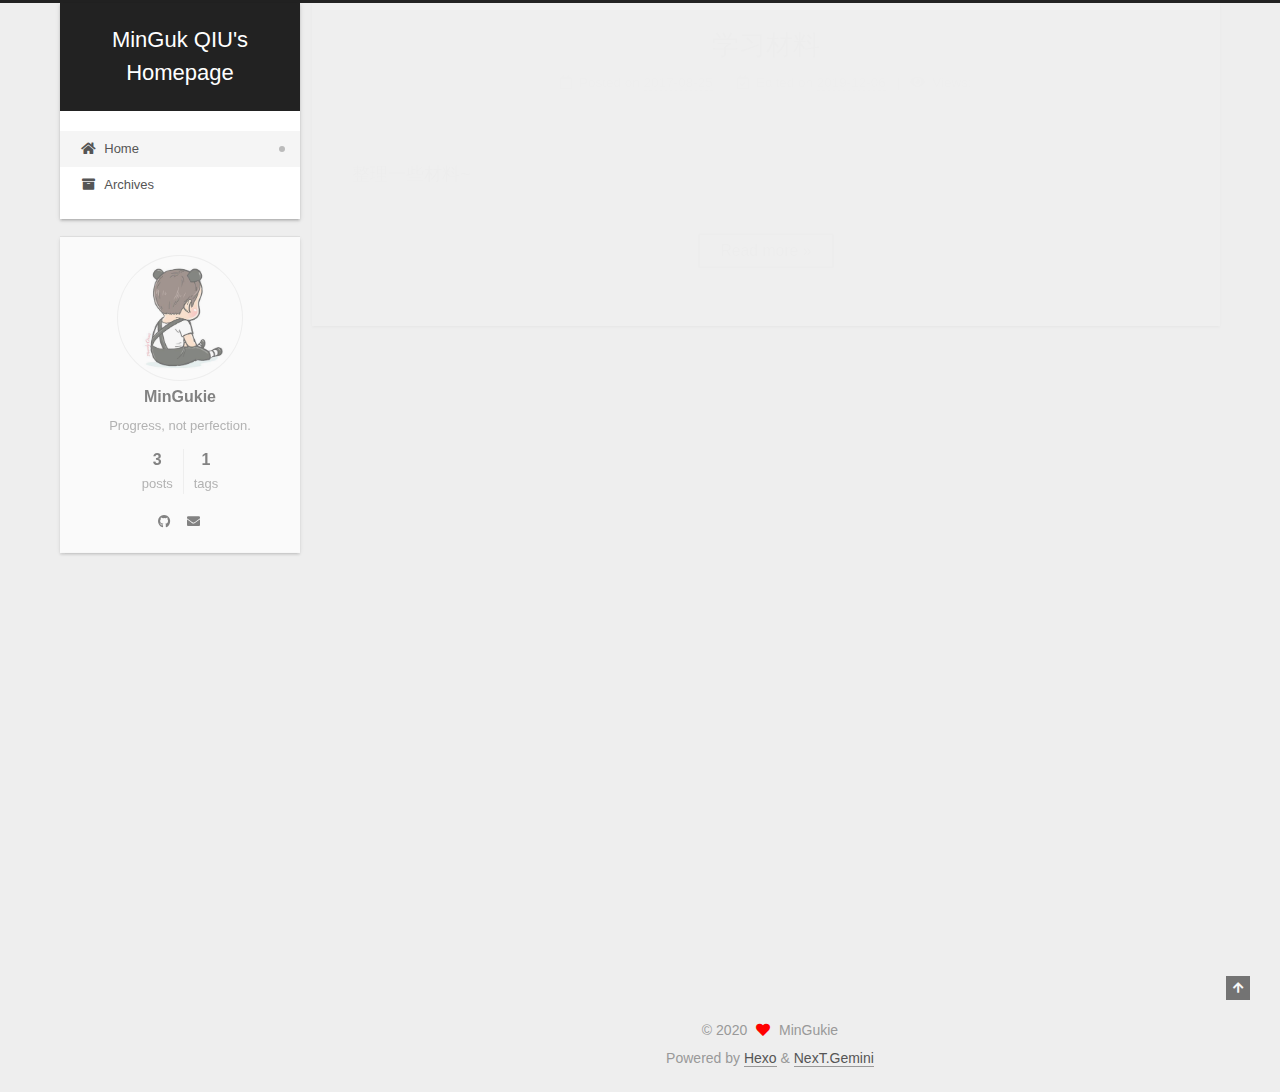
==== commit fe95f940: "Site updated: 2020-06-20 21:04:29" ====
--- a/index.html
+++ b/index.html
@@ -151,7 +151,7 @@
     <link itemprop="mainEntityOfPage" href="http://yoursite.com/2017/08/25/MaterialForLearning/">
 
     <span hidden itemprop="author" itemscope itemtype="http://schema.org/Person">
-      <meta itemprop="image" content="/images/avatar.gif">
+      <meta itemprop="image" content="/images/mingu.png">
       <meta itemprop="name" content="MinGukie">
       <meta itemprop="description" content="Progress, not perfection.">
     </span>
@@ -230,7 +230,7 @@
     <link itemprop="mainEntityOfPage" href="http://yoursite.com/2017/08/25/hexo常用命令/">
 
     <span hidden itemprop="author" itemscope itemtype="http://schema.org/Person">
-      <meta itemprop="image" content="/images/avatar.gif">
+      <meta itemprop="image" content="/images/mingu.png">
       <meta itemprop="name" content="MinGukie">
       <meta itemprop="description" content="Progress, not perfection.">
     </span>
@@ -303,7 +303,7 @@
     <link itemprop="mainEntityOfPage" href="http://yoursite.com/2017/04/01/pdfcrop/">
 
     <span hidden itemprop="author" itemscope itemtype="http://schema.org/Person">
-      <meta itemprop="image" content="/images/avatar.gif">
+      <meta itemprop="image" content="/images/mingu.png">
       <meta itemprop="name" content="MinGukie">
       <meta itemprop="description" content="Progress, not perfection.">
     </span>
@@ -427,6 +427,8 @@
 
       <div class="site-overview-wrap sidebar-panel">
         <div class="site-author motion-element" itemprop="author" itemscope itemtype="http://schema.org/Person">
+    <img class="site-author-image" itemprop="image" alt="MinGukie"
+      src="/images/mingu.png">
   <p class="site-author-name" itemprop="name">MinGukie</p>
   <div class="site-description" itemprop="description">Progress, not perfection.</div>
 </div>
@@ -447,10 +449,10 @@
 </div>
   <div class="links-of-author motion-element">
       <span class="links-of-author-item">
-        <a href="https://github.com/MingukQiu" title="GitHub → https://github.com/MingukQiu" rel="noopener" target="_blank"><i class="fab fa-github fa-fw"></i>GitHub</a>
+        <a href="https://github.com/MingukQiu" title="GitHub → https://github.com/MingukQiu" rel="noopener" target="_blank"><i class="fab fa-github fa-fw"></i></a>
       </span>
       <span class="links-of-author-item">
-        <a href="mailto:qiumingu@gmail.com" title="E-Mail → mailto:qiumingu@gmail.com" rel="noopener" target="_blank"><i class="fa fa-envelope fa-fw"></i>E-Mail</a>
+        <a href="mailto:qiumingu@gmail.com" title="E-Mail → mailto:qiumingu@gmail.com" rel="noopener" target="_blank"><i class="fa fa-envelope fa-fw"></i></a>
       </span>
   </div>
 
--- a/css/main.css
+++ b/css/main.css
@@ -1169,6 +1169,13 @@
   margin: 0 auto;
   max-width: 120px;
   padding: 2px;
+  border-radius: 50%;
+}
+.site-author-image {
+  transition: transform 1s ease-out;
+}
+.site-author-image:hover {
+  transform: rotateZ(360deg);
 }
 .site-author-name {
   color: var(--text-color);
@@ -1196,7 +1203,7 @@
 }
 .links-of-author a::before,
 .links-of-author span.exturl::before {
-  background: #a3e767;
+  background: #7c6aff;
   border-radius: 50%;
   content: ' ';
   display: inline-block;
@@ -1540,7 +1547,7 @@
   }
 }
 .post-body {
-  font-family: 'Lato', "PingFang SC", "Microsoft YaHei", sans-serif;
+  font-family: 'Georgia', 'Lato', "PingFang SC", "Microsoft YaHei", sans-serif;
   overflow-wrap: break-word;
   word-wrap: break-word;
 }
@@ -1838,7 +1845,7 @@
 }
 .posts-expand .post-meta {
   color: #999;
-  font-family: 'Lato', "PingFang SC", "Microsoft YaHei", sans-serif;
+  font-family: 'Georgia', 'Lato', "PingFang SC", "Microsoft YaHei", sans-serif;
   font-size: 0.75em;
   margin: 3px 0 60px 0;
   text-align: center;
@@ -2429,7 +2436,6 @@
 }
 .links-of-author-item {
   margin: 5px 0 0;
-  width: 50%;
 }
 .links-of-author-item a,
 .links-of-author-item span.exturl {
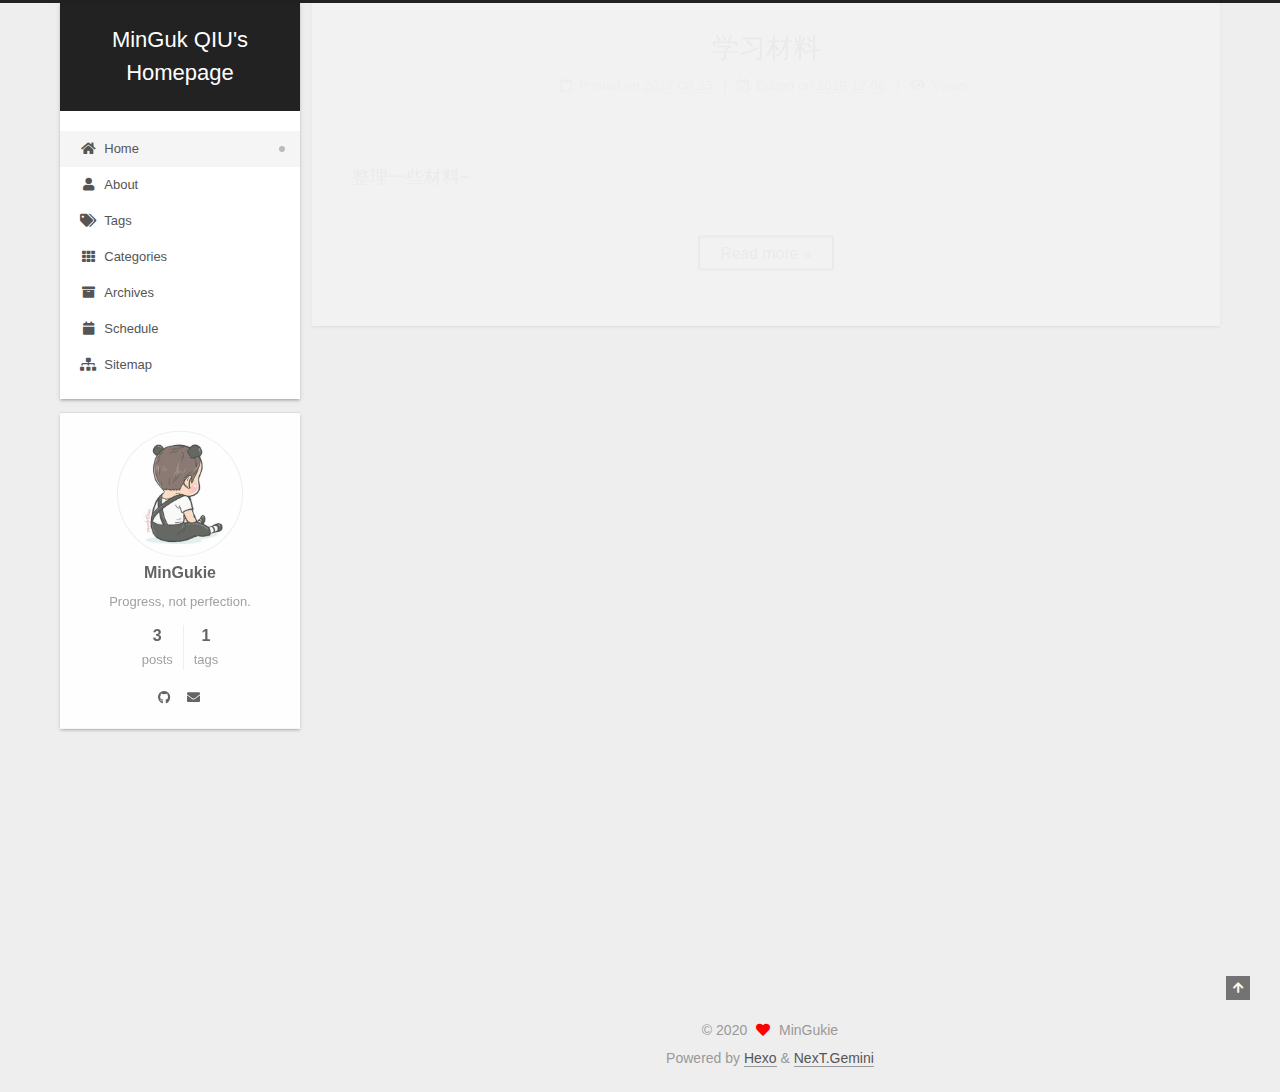
==== commit 752bb2c0: "Site updated: 2020-06-20 21:15:47" ====
--- a/index.html
+++ b/index.html
@@ -116,9 +116,34 @@
     <a href="/" rel="section"><i class="fa fa-home fa-fw"></i>Home</a>
 
   </li>
+        <li class="menu-item menu-item-about">
+
+    <a href="/about/" rel="section"><i class="fa fa-user fa-fw"></i>About</a>
+
+  </li>
+        <li class="menu-item menu-item-tags">
+
+    <a href="/tags/" rel="section"><i class="fa fa-tags fa-fw"></i>Tags</a>
+
+  </li>
+        <li class="menu-item menu-item-categories">
+
+    <a href="/categories/" rel="section"><i class="fa fa-th fa-fw"></i>Categories</a>
+
+  </li>
         <li class="menu-item menu-item-archives">
 
     <a href="/archives/" rel="section"><i class="fa fa-archive fa-fw"></i>Archives</a>
+
+  </li>
+        <li class="menu-item menu-item-schedule">
+
+    <a href="/schedule/" rel="section"><i class="fa fa-calendar fa-fw"></i>Schedule</a>
+
+  </li>
+        <li class="menu-item menu-item-sitemap">
+
+    <a href="/sitemap.xml" rel="section"><i class="fa fa-sitemap fa-fw"></i>Sitemap</a>
 
   </li>
   </ul>
--- a/css/main.css
+++ b/css/main.css
@@ -746,8 +746,6 @@
   margin-bottom: 20px;
   padding: 1em;
   position: relative;
-  border: 1px solid #eee;
-  border-left-width: 5px;
 }
 .post-body .note h2,
 .post-body .note h3,
@@ -1203,7 +1201,7 @@
 }
 .links-of-author a::before,
 .links-of-author span.exturl::before {
-  background: #7c6aff;
+  background: #e2eb4f;
   border-radius: 50%;
   content: ' ';
   display: inline-block;
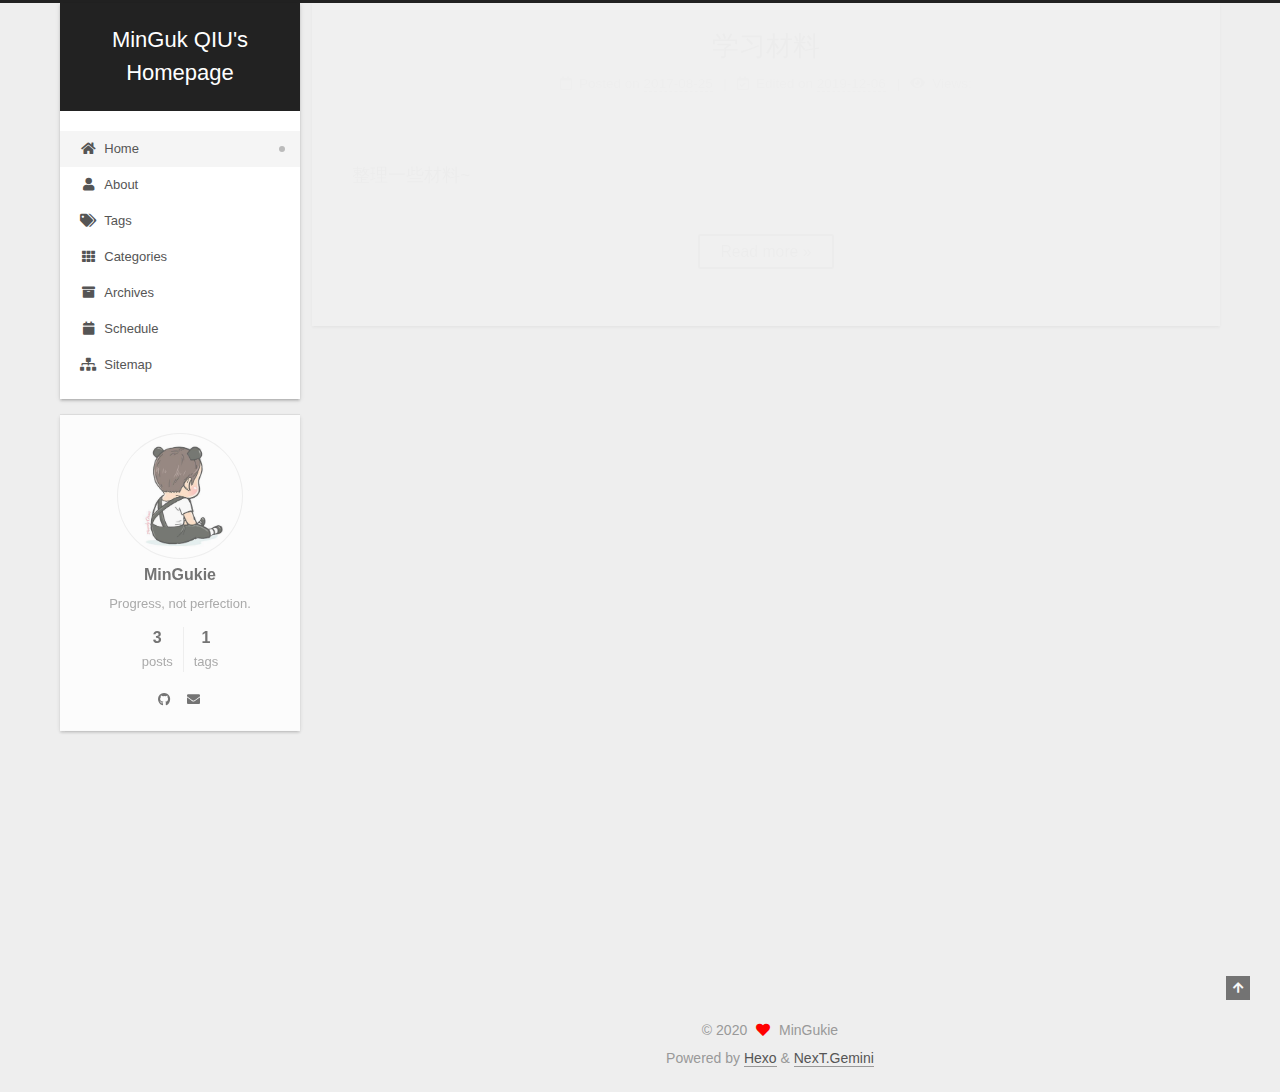
==== commit 7459ecee: "Site updated: 2020-06-20 21:23:13" ====
--- a/index.html
+++ b/index.html
@@ -275,10 +275,16 @@
                 <i class="far fa-calendar"></i>
               </span>
               <span class="post-meta-item-text">Posted on</span>
-              
-
-              <time title="Created: 2017-08-25 02:04:41 / Modified: 02:09:17" itemprop="dateCreated datePublished" datetime="2017-08-25T02:04:41+08:00">2017-08-25</time>
+
+              <time title="Created: 2017-08-25 02:04:41" itemprop="dateCreated datePublished" datetime="2017-08-25T02:04:41+08:00">2017-08-25</time>
             </span>
+              <span class="post-meta-item">
+                <span class="post-meta-item-icon">
+                  <i class="far fa-calendar-check"></i>
+                </span>
+                <span class="post-meta-item-text">Edited on</span>
+                <time title="Modified: 2020-06-20 21:23:00" itemprop="dateModified" datetime="2020-06-20T21:23:00+08:00">2020-06-20</time>
+              </span>
 
           
             <span id="/2017/08/25/hexo常用命令/" class="post-meta-item leancloud_visitors" data-flag-title="hexo常用命令" title="Views">
--- a/css/main.css
+++ b/css/main.css
@@ -1201,7 +1201,7 @@
 }
 .links-of-author a::before,
 .links-of-author span.exturl::before {
-  background: #e2eb4f;
+  background: #0da4ff;
   border-radius: 50%;
   content: ' ';
   display: inline-block;
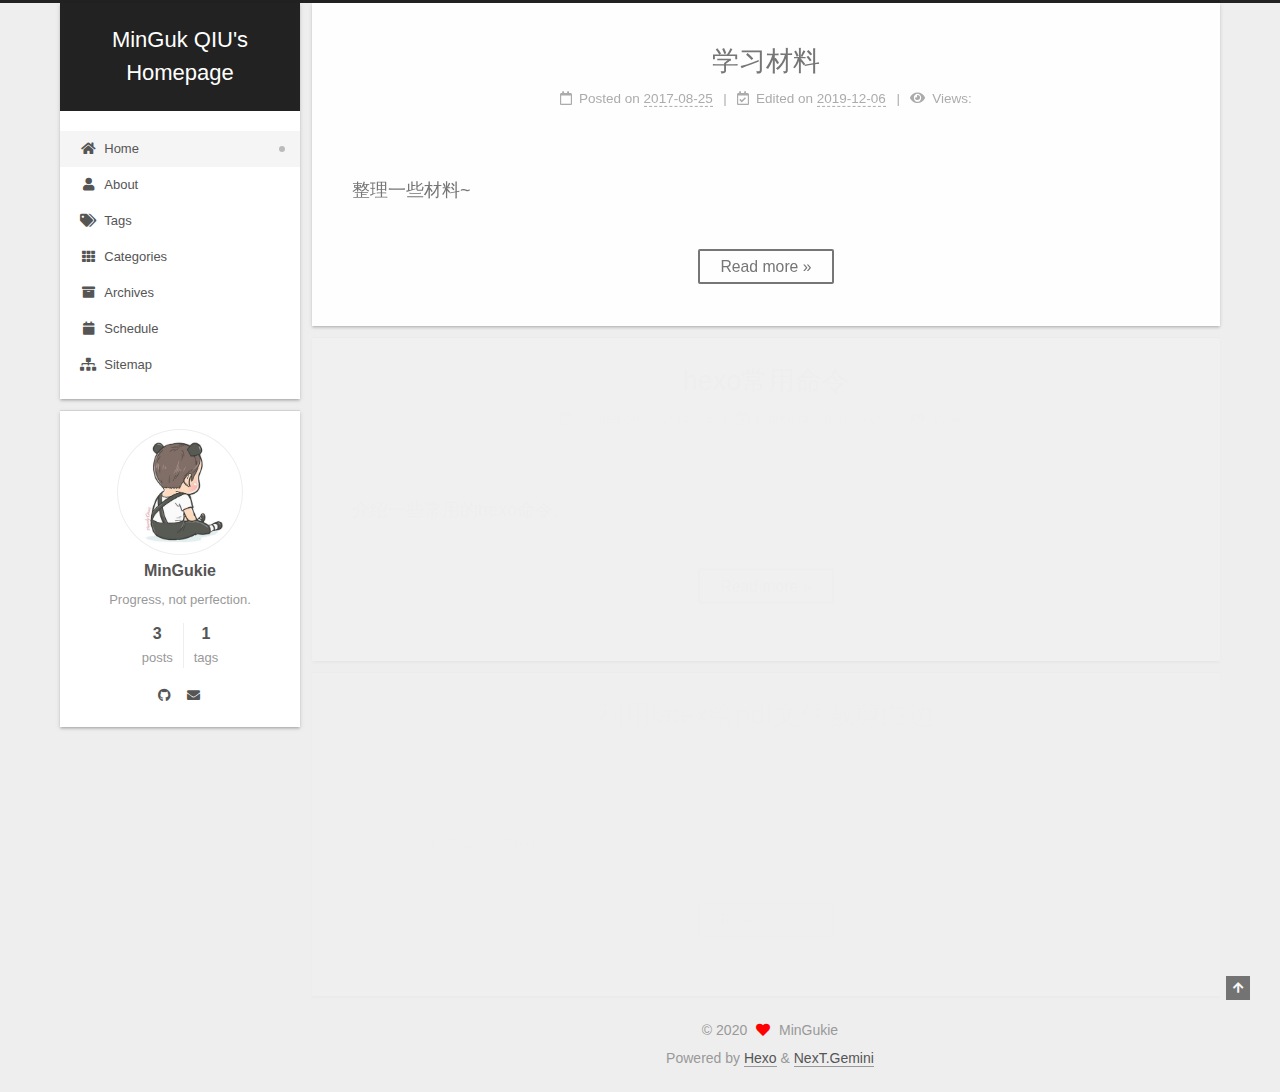
==== commit a76acfd6: "Site updated: 2020-06-20 21:25:49" ====
--- a/index.html
+++ b/index.html
@@ -17,7 +17,7 @@
 
 <script id="hexo-configurations">
     var NexT = window.NexT || {};
-    var CONFIG = {"hostname":"yoursite.com","root":"/","scheme":"Gemini","version":"7.8.0","exturl":false,"sidebar":{"position":"left","display":"post","padding":18,"offset":12,"onmobile":false},"copycode":{"enable":false,"show_result":false,"style":null},"back2top":{"enable":true,"sidebar":false,"scrollpercent":false},"bookmark":{"enable":false,"color":"#222","save":"auto"},"fancybox":false,"mediumzoom":false,"lazyload":false,"pangu":false,"comments":{"style":"tabs","active":null,"storage":true,"lazyload":false,"nav":null},"algolia":{"hits":{"per_page":10},"labels":{"input_placeholder":"Search for Posts","hits_empty":"We didn't find any results for the search: ${query}","hits_stats":"${hits} results found in ${time} ms"}},"localsearch":{"enable":false,"trigger":"auto","top_n_per_article":1,"unescape":false,"preload":false},"motion":{"enable":true,"async":false,"transition":{"post_block":"fadeIn","post_header":"slideDownIn","post_body":"slideDownIn","coll_header":"slideLeftIn","sidebar":"slideUpIn"}}};
+    var CONFIG = {"hostname":"yoursite.com","root":"/","scheme":"Gemini","version":"7.8.0","exturl":false,"sidebar":{"position":"left","display":"post","padding":18,"offset":12,"onmobile":false},"copycode":{"enable":true,"show_result":false,"style":null},"back2top":{"enable":true,"sidebar":false,"scrollpercent":false},"bookmark":{"enable":false,"color":"#222","save":"auto"},"fancybox":false,"mediumzoom":false,"lazyload":false,"pangu":false,"comments":{"style":"tabs","active":null,"storage":true,"lazyload":false,"nav":null},"algolia":{"hits":{"per_page":10},"labels":{"input_placeholder":"Search for Posts","hits_empty":"We didn't find any results for the search: ${query}","hits_stats":"${hits} results found in ${time} ms"}},"localsearch":{"enable":false,"trigger":"auto","top_n_per_article":1,"unescape":false,"preload":false},"motion":{"enable":true,"async":false,"transition":{"post_block":"fadeIn","post_header":"slideDownIn","post_body":"slideDownIn","coll_header":"slideLeftIn","sidebar":"slideUpIn"}}};
   </script>
 
   <meta name="description" content="Progress, not perfection.">
--- a/css/main.css
+++ b/css/main.css
@@ -410,10 +410,35 @@
   transform: rotate(45deg);
   top: -5px;
 }
+.highlight-container {
+  position: relative;
+}
+.highlight-container:hover .copy-btn,
+.highlight-container .copy-btn:focus {
+  opacity: 1;
+}
+.copy-btn {
+  color: #333;
+  cursor: pointer;
+  line-height: 1.6;
+  opacity: 0;
+  padding: 2px 6px;
+  position: absolute;
+  transition-delay: 0s;
+  transition-duration: 0.2s;
+  transition-timing-function: ease-in-out;
+  background-color: #eee;
+  background-image: linear-gradient(#fcfcfc, #eee);
+  border: 1px solid #d5d5d5;
+  border-radius: 3px;
+  font-size: 0.8125em;
+  right: 4px;
+  top: 8px;
+}
 .highlight,
 pre {
-  background: #f7f7f7;
-  color: #4d4d4c;
+  background: #1d1f21;
+  color: #c5c8c6;
   line-height: 1.6;
   margin: 0 auto 20px;
 }
@@ -430,7 +455,7 @@
   word-wrap: break-word;
 }
 .highlight *::selection {
-  background: #d6d6d6;
+  background: #373b41;
 }
 .highlight pre {
   border: 0;
@@ -447,8 +472,8 @@
   padding: 0;
 }
 .highlight figcaption {
-  background: #eff2f3;
-  color: #4d4d4c;
+  background: #000;
+  color: #c5c8c6;
   display: flex;
   font-size: 0.875em;
   justify-content: space-between;
@@ -456,10 +481,10 @@
   padding: 0.5em;
 }
 .highlight figcaption a {
-  color: #4d4d4c;
+  color: #c5c8c6;
 }
 .highlight figcaption a:hover {
-  border-bottom-color: #4d4d4c;
+  border-bottom-color: #c5c8c6;
 }
 .highlight .gutter {
   -moz-user-select: none;
@@ -468,14 +493,14 @@
   user-select: none;
 }
 .highlight .gutter pre {
-  background: #eff2f3;
-  color: #869194;
+  background: #000;
+  color: #888f96;
   padding-left: 10px;
   padding-right: 10px;
   text-align: right;
 }
 .highlight .code pre {
-  background: #f7f7f7;
+  background: #1d1f21;
   padding-left: 10px;
   width: 100%;
 }
@@ -491,26 +516,26 @@
 }
 pre code {
   background: none;
-  color: #4d4d4c;
+  color: #c5c8c6;
   font-size: 0.875em;
   padding: 0;
   text-shadow: none;
 }
 pre .deletion {
-  background: #fdd;
+  background: #800000;
 }
 pre .addition {
-  background: #dfd;
+  background: #008000;
 }
 pre .meta {
-  color: #eab700;
+  color: #f0c674;
   -moz-user-select: none;
   -ms-user-select: none;
   -webkit-user-select: none;
   user-select: none;
 }
 pre .comment {
-  color: #8e908c;
+  color: #969896;
 }
 pre .variable,
 pre .attribute,
@@ -525,7 +550,7 @@
 pre .css .id,
 pre .css .class,
 pre .css .pseudo {
-  color: #c82829;
+  color: #c66;
 }
 pre .number,
 pre .preprocessor,
@@ -535,7 +560,7 @@
 pre .params,
 pre .constant,
 pre .command {
-  color: #f5871f;
+  color: #de935f;
 }
 pre .ruby .class .title,
 pre .css .rules .attribute,
@@ -548,11 +573,11 @@
 pre .xml .cdata,
 pre .special,
 pre .formula {
-  color: #718c00;
+  color: #b5bd68;
 }
 pre .title,
 pre .css .hexcolor {
-  color: #3e999f;
+  color: #8abeb7;
 }
 pre .function,
 pre .python .decorator,
@@ -562,11 +587,11 @@
 pre .perl .sub,
 pre .javascript .title,
 pre .coffeescript .title {
-  color: #4271ae;
+  color: #81a2be;
 }
 pre .keyword,
 pre .javascript .function {
-  color: #8959a8;
+  color: #b294bb;
 }
 .blockquote-center {
   border-left: none;
@@ -1201,7 +1226,7 @@
 }
 .links-of-author a::before,
 .links-of-author span.exturl::before {
-  background: #0da4ff;
+  background: #d2ece7;
   border-radius: 50%;
   content: ' ';
   display: inline-block;
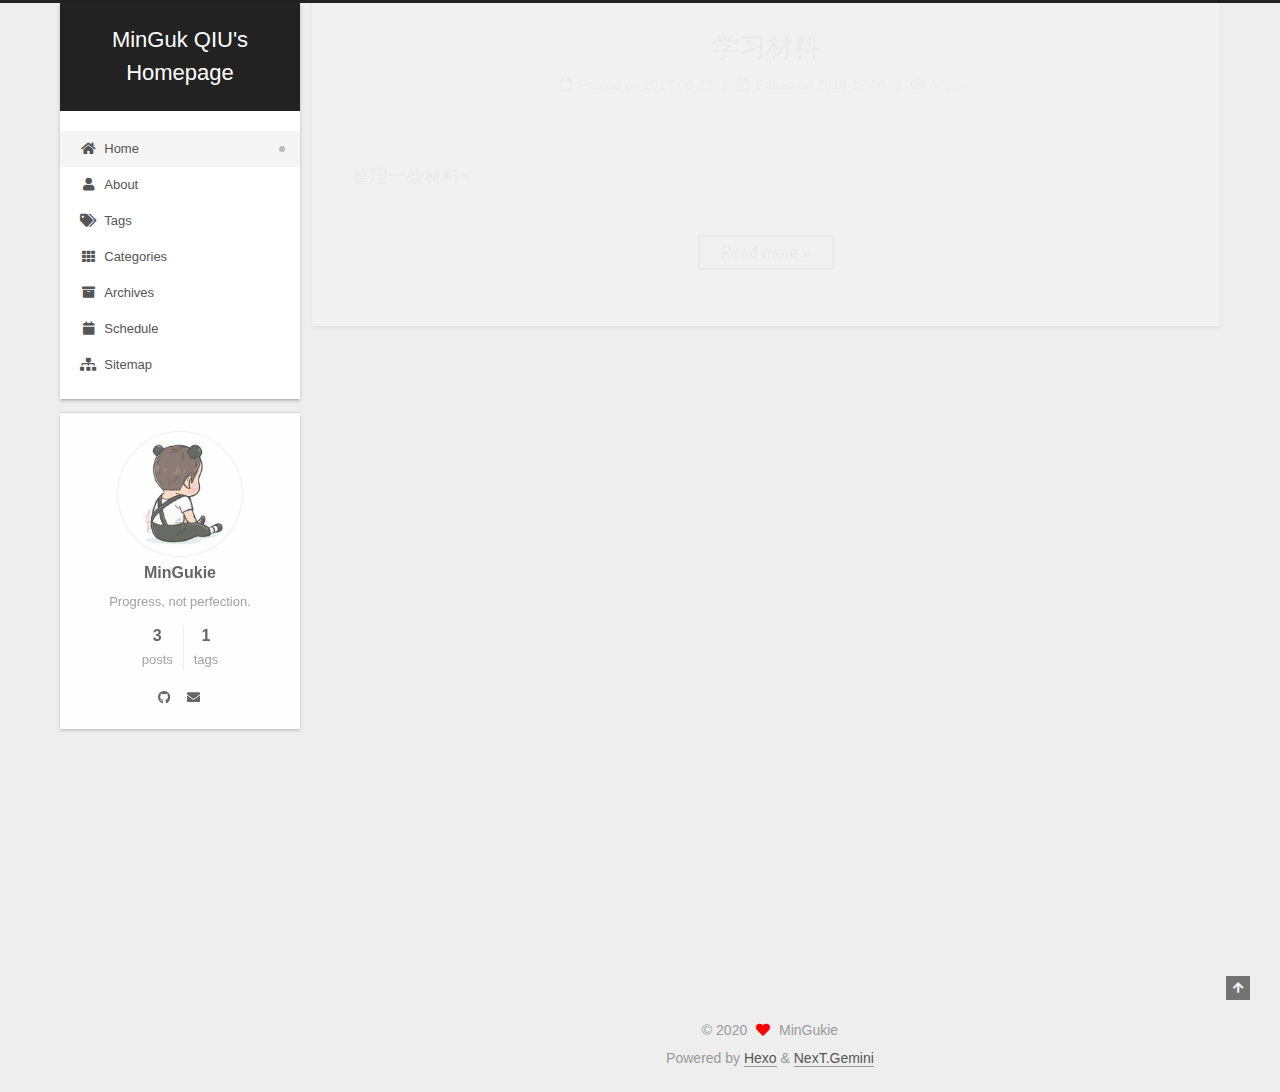
==== commit 789847b2: "Site updated: 2020-06-20 21:29:57" ====
--- a/index.html
+++ b/index.html
@@ -283,7 +283,7 @@
                   <i class="far fa-calendar-check"></i>
                 </span>
                 <span class="post-meta-item-text">Edited on</span>
-                <time title="Modified: 2020-06-20 21:23:00" itemprop="dateModified" datetime="2020-06-20T21:23:00+08:00">2020-06-20</time>
+                <time title="Modified: 2020-06-20 21:29:47" itemprop="dateModified" datetime="2020-06-20T21:29:47+08:00">2020-06-20</time>
               </span>
 
           
--- a/css/main.css
+++ b/css/main.css
@@ -1226,7 +1226,7 @@
 }
 .links-of-author a::before,
 .links-of-author span.exturl::before {
-  background: #d2ece7;
+  background: #c7e8ff;
   border-radius: 50%;
   content: ' ';
   display: inline-block;
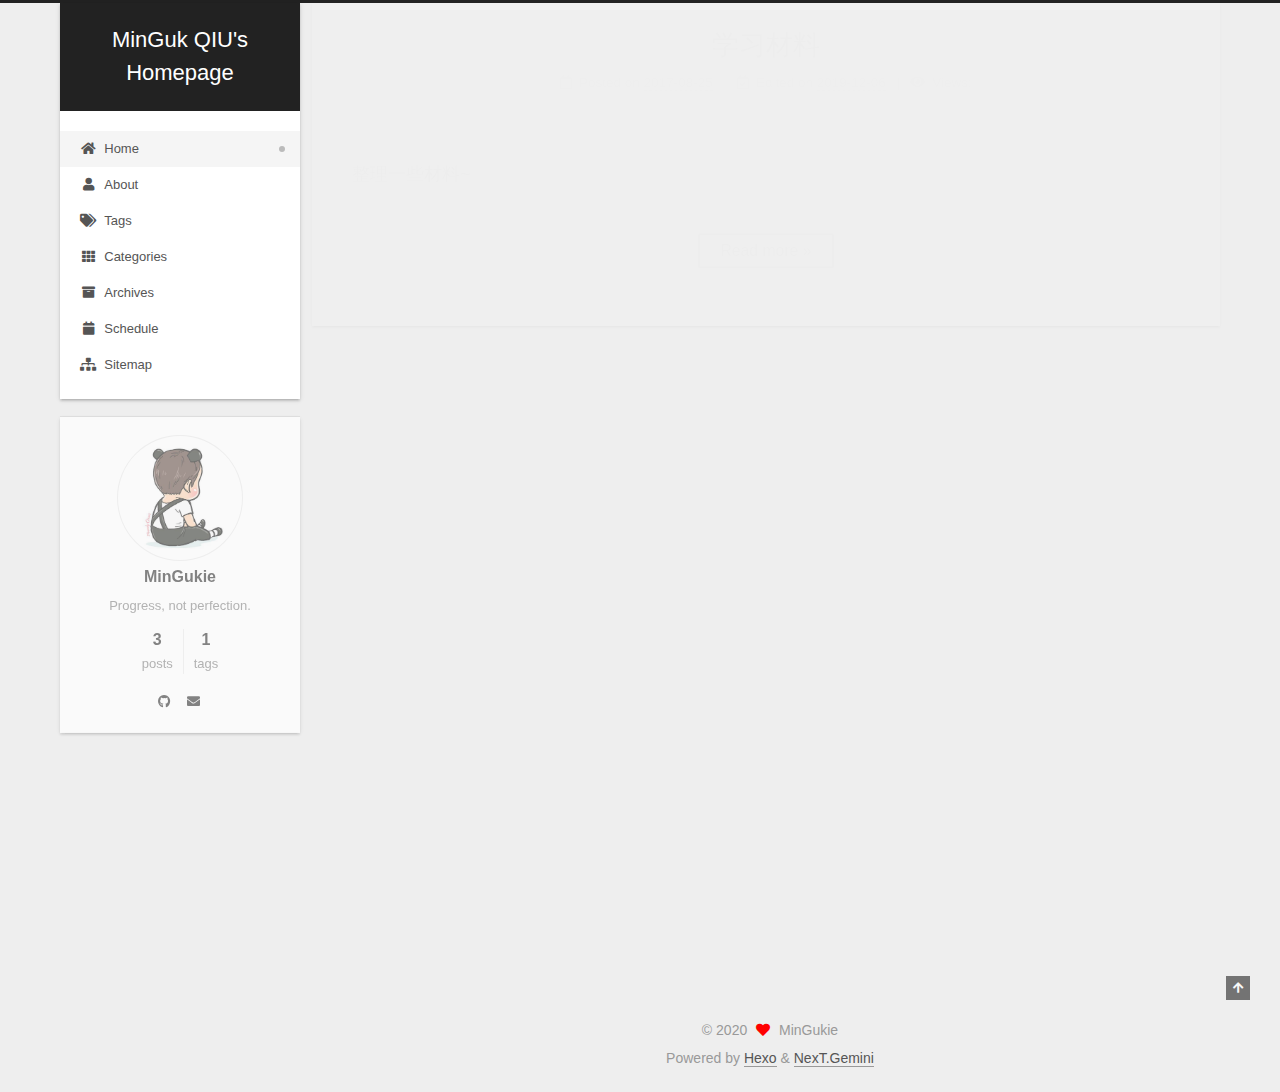
==== commit fa8e9f60: "Site updated: 2020-06-28 15:21:57" ====
--- a/index.html
+++ b/index.html
@@ -345,7 +345,7 @@
       <header class="post-header">
         <h2 class="post-title" itemprop="name headline">
           
-            <a href="/2017/04/01/pdfcrop/" class="post-title-link" itemprop="url">利用latex给pdf文件裁剪白边</a>
+            <a href="/2017/04/01/pdfcrop/" class="post-title-link" itemprop="url">利用$\LaTeX$给pdf文件裁剪白边</a>
         </h2>
 
         <div class="post-meta">
@@ -354,13 +354,19 @@
                 <i class="far fa-calendar"></i>
               </span>
               <span class="post-meta-item-text">Posted on</span>
-              
-
-              <time title="Created: 2017-04-01 23:29:15 / Modified: 23:35:35" itemprop="dateCreated datePublished" datetime="2017-04-01T23:29:15+08:00">2017-04-01</time>
+
+              <time title="Created: 2017-04-01 23:29:15" itemprop="dateCreated datePublished" datetime="2017-04-01T23:29:15+08:00">2017-04-01</time>
             </span>
-
-          
-            <span id="/2017/04/01/pdfcrop/" class="post-meta-item leancloud_visitors" data-flag-title="利用latex给pdf文件裁剪白边" title="Views">
+              <span class="post-meta-item">
+                <span class="post-meta-item-icon">
+                  <i class="far fa-calendar-check"></i>
+                </span>
+                <span class="post-meta-item-text">Edited on</span>
+                <time title="Modified: 2020-06-28 15:21:26" itemprop="dateModified" datetime="2020-06-28T15:21:26+08:00">2020-06-28</time>
+              </span>
+
+          
+            <span id="/2017/04/01/pdfcrop/" class="post-meta-item leancloud_visitors" data-flag-title="利用$\LaTeX$给pdf文件裁剪白边" title="Views">
               <span class="post-meta-item-icon">
                 <i class="fa fa-eye"></i>
               </span>
--- a/css/main.css
+++ b/css/main.css
@@ -1226,7 +1226,7 @@
 }
 .links-of-author a::before,
 .links-of-author span.exturl::before {
-  background: #c7e8ff;
+  background: #32afcc;
   border-radius: 50%;
   content: ' ';
   display: inline-block;
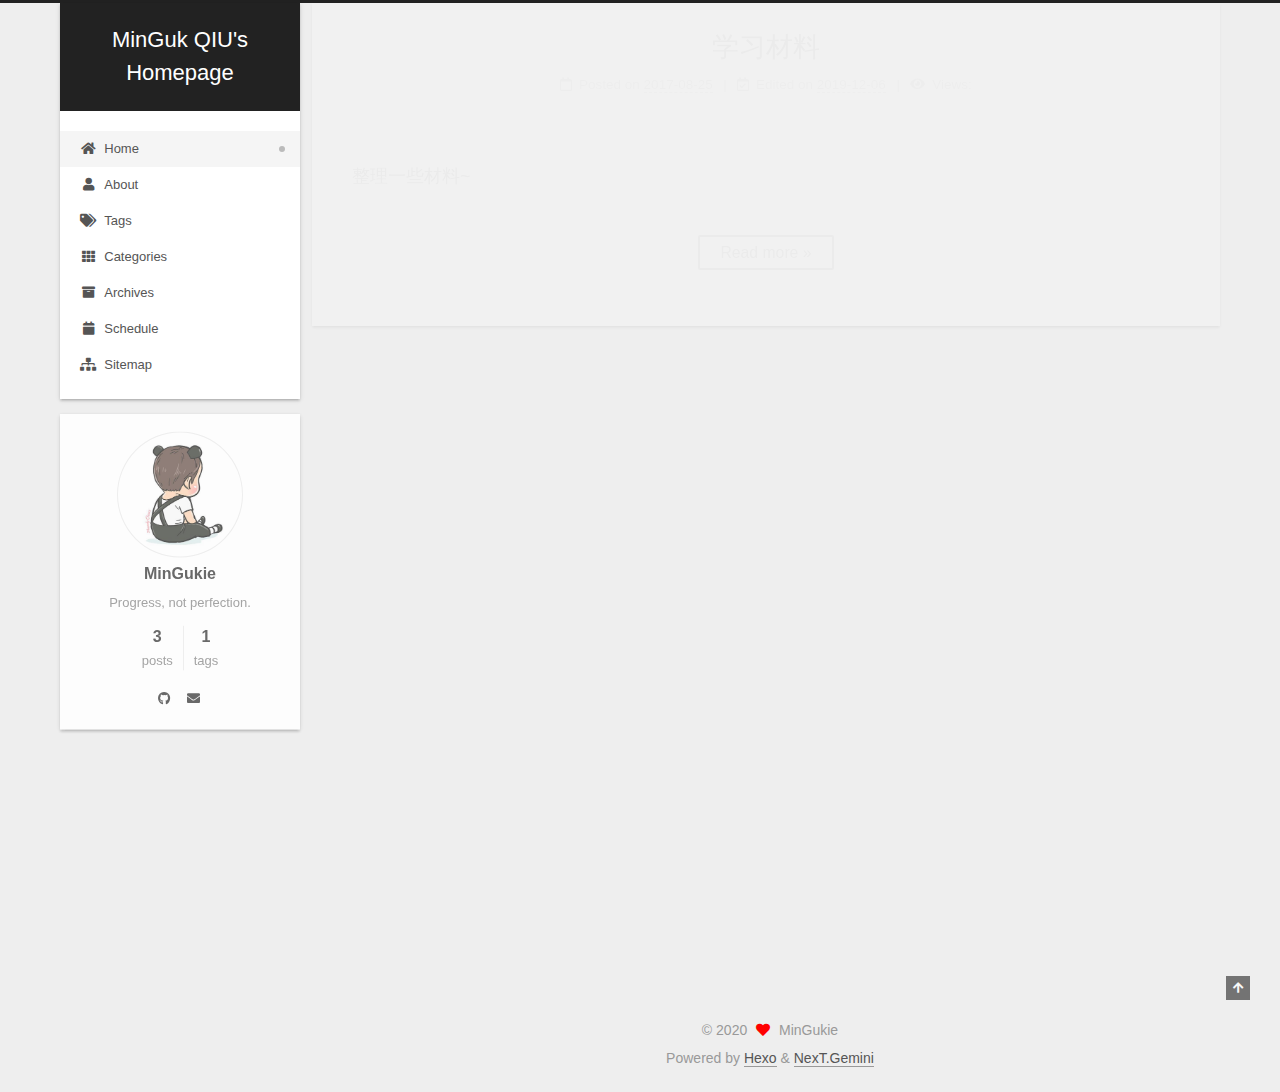
==== commit de04a1fe: "Site updated: 2020-06-28 15:29:17" ====
--- a/index.html
+++ b/index.html
@@ -345,7 +345,7 @@
       <header class="post-header">
         <h2 class="post-title" itemprop="name headline">
           
-            <a href="/2017/04/01/pdfcrop/" class="post-title-link" itemprop="url">利用$\LaTeX$给pdf文件裁剪白边</a>
+            <a href="/2017/04/01/pdfcrop/" class="post-title-link" itemprop="url">利用LaTeX给pdf文件裁剪白边</a>
         </h2>
 
         <div class="post-meta">
@@ -362,11 +362,11 @@
                   <i class="far fa-calendar-check"></i>
                 </span>
                 <span class="post-meta-item-text">Edited on</span>
-                <time title="Modified: 2020-06-28 15:21:26" itemprop="dateModified" datetime="2020-06-28T15:21:26+08:00">2020-06-28</time>
-              </span>
-
-          
-            <span id="/2017/04/01/pdfcrop/" class="post-meta-item leancloud_visitors" data-flag-title="利用$\LaTeX$给pdf文件裁剪白边" title="Views">
+                <time title="Modified: 2020-06-28 15:29:02" itemprop="dateModified" datetime="2020-06-28T15:29:02+08:00">2020-06-28</time>
+              </span>
+
+          
+            <span id="/2017/04/01/pdfcrop/" class="post-meta-item leancloud_visitors" data-flag-title="利用LaTeX给pdf文件裁剪白边" title="Views">
               <span class="post-meta-item-icon">
                 <i class="fa fa-eye"></i>
               </span>
--- a/css/main.css
+++ b/css/main.css
@@ -1226,7 +1226,7 @@
 }
 .links-of-author a::before,
 .links-of-author span.exturl::before {
-  background: #32afcc;
+  background: #ff2ba8;
   border-radius: 50%;
   content: ' ';
   display: inline-block;
